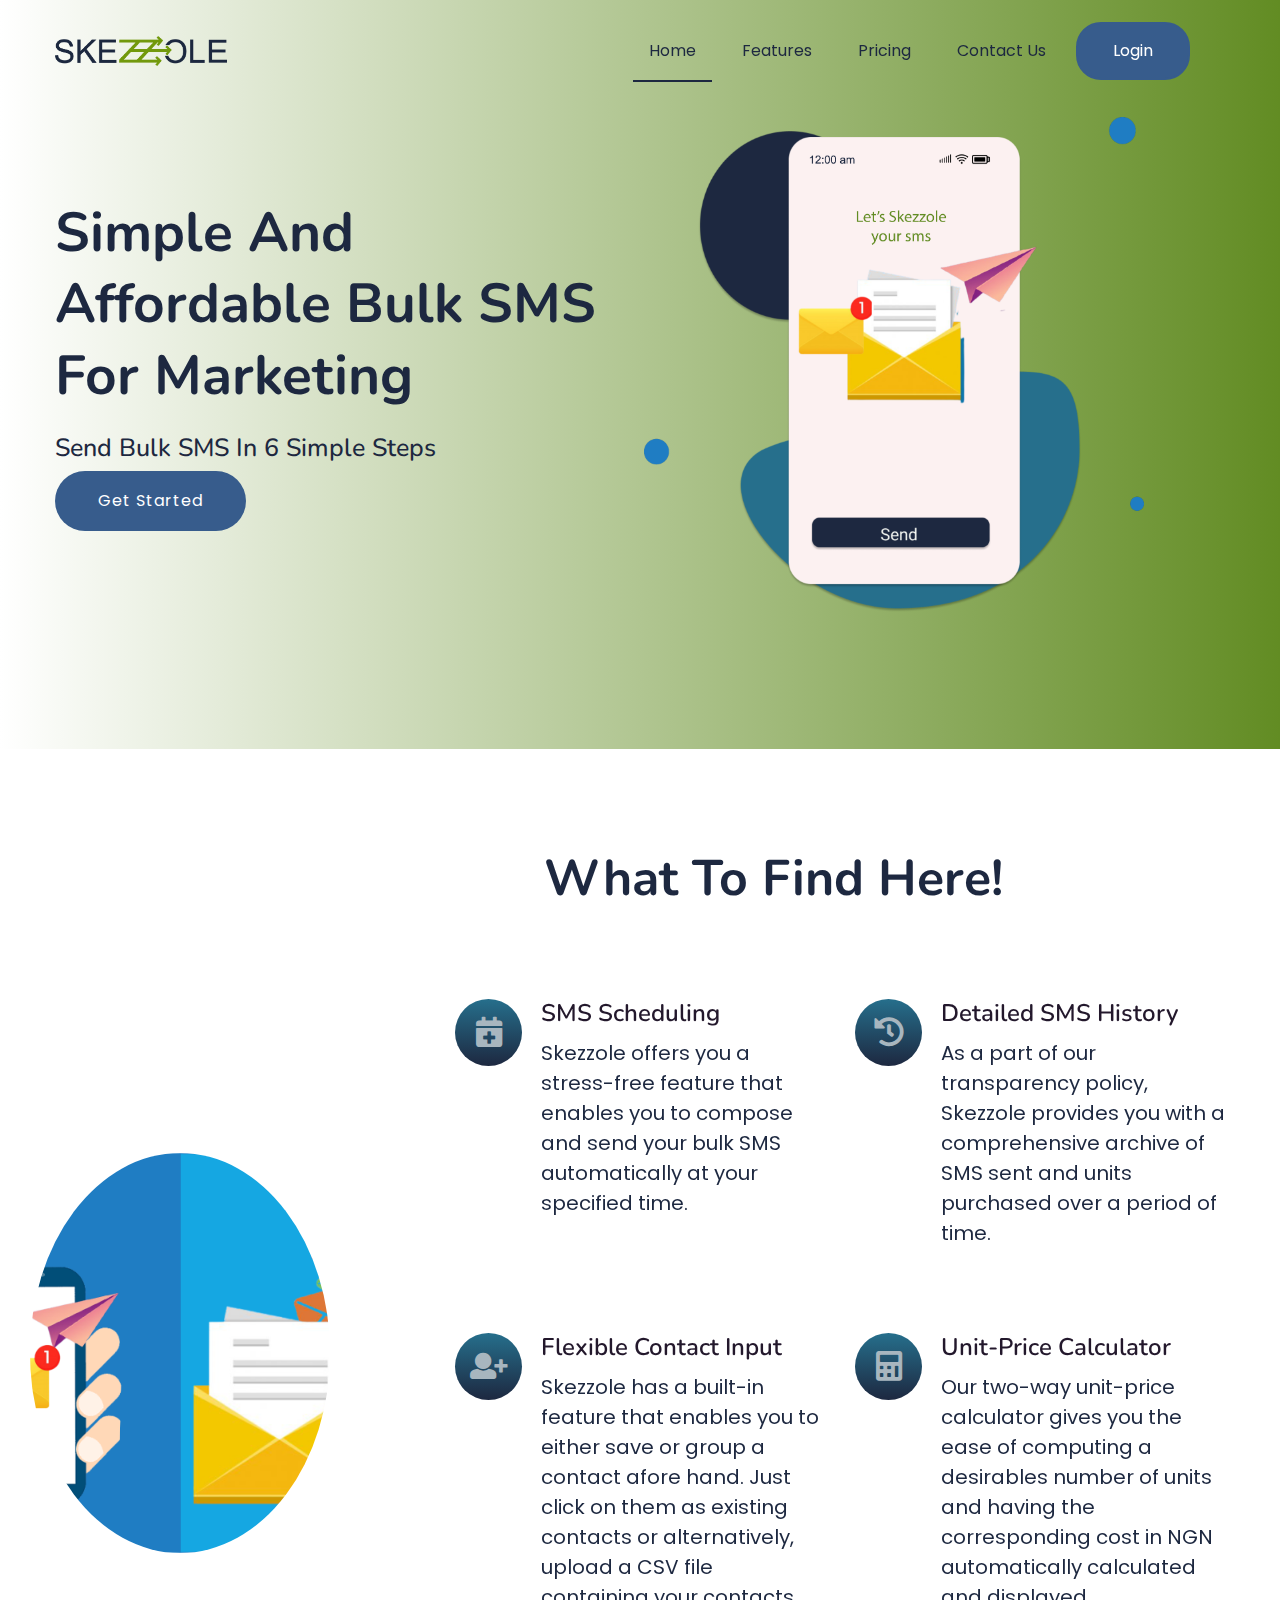
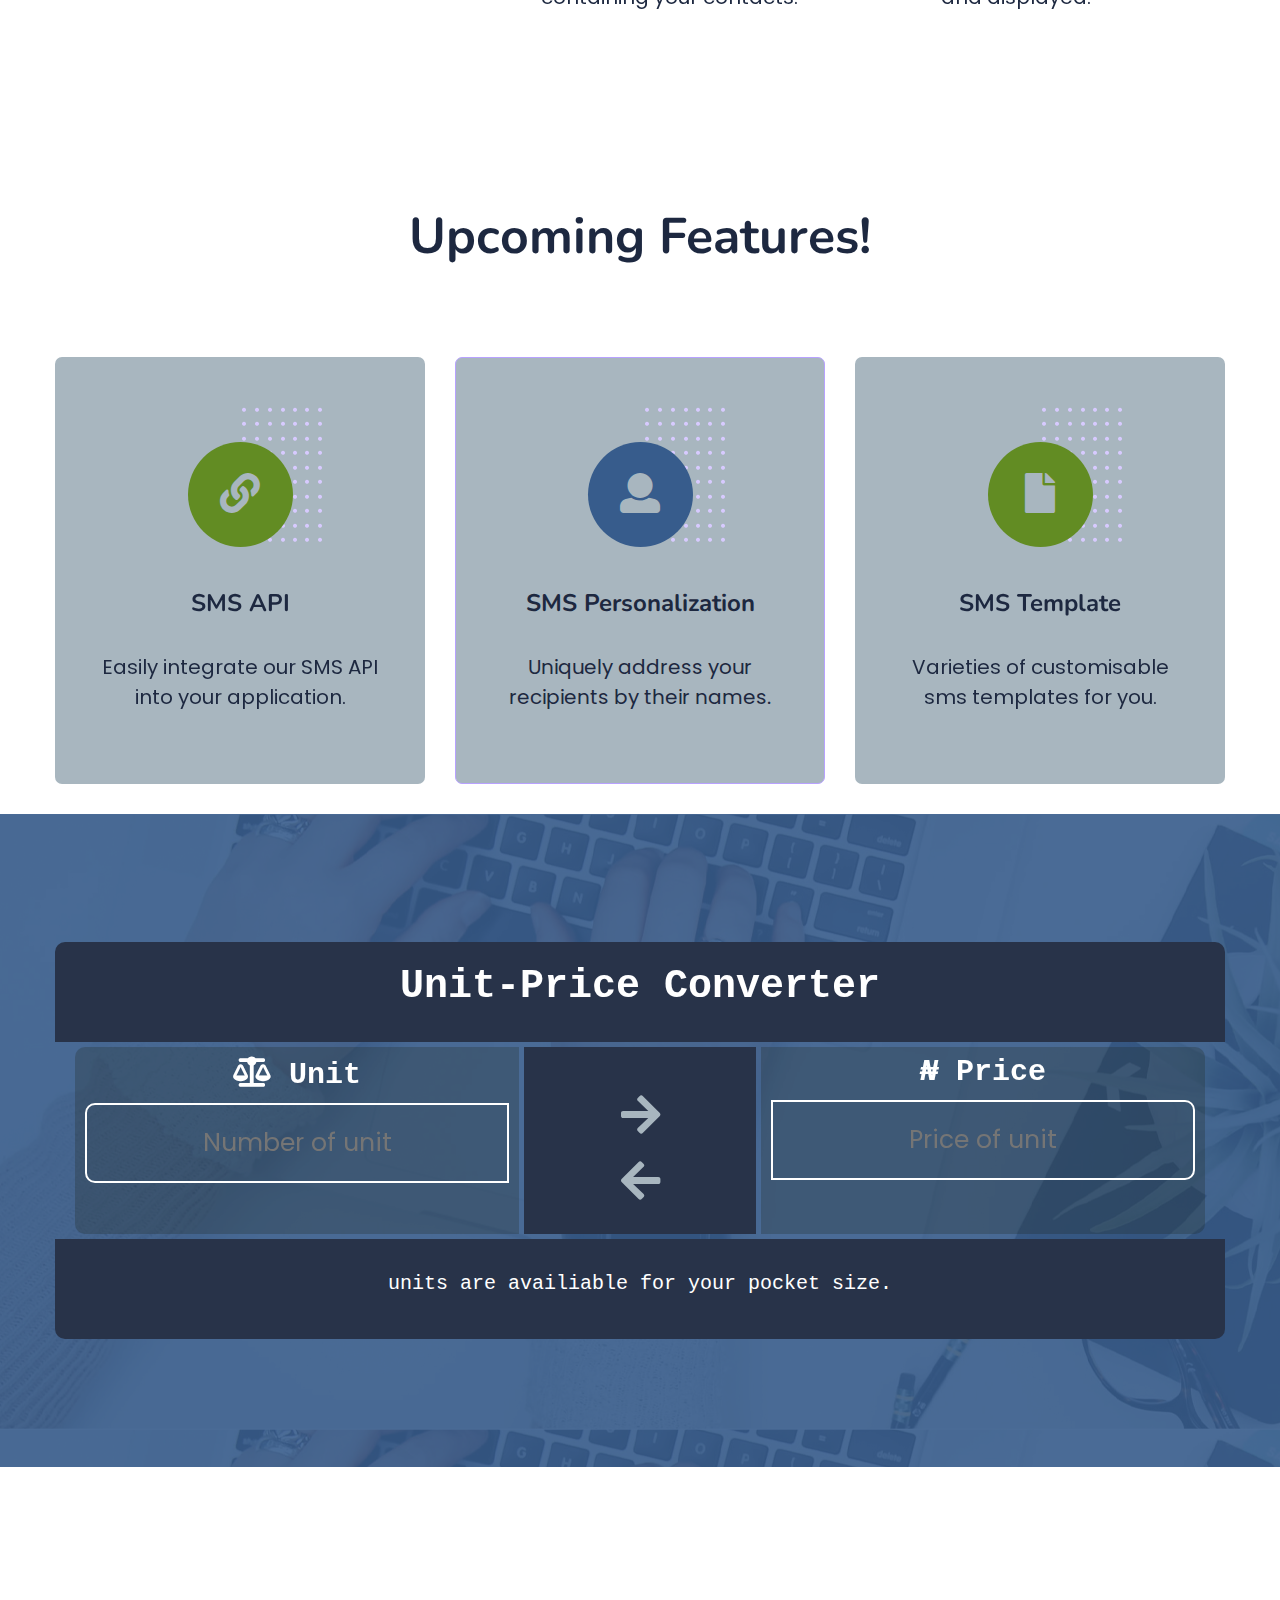
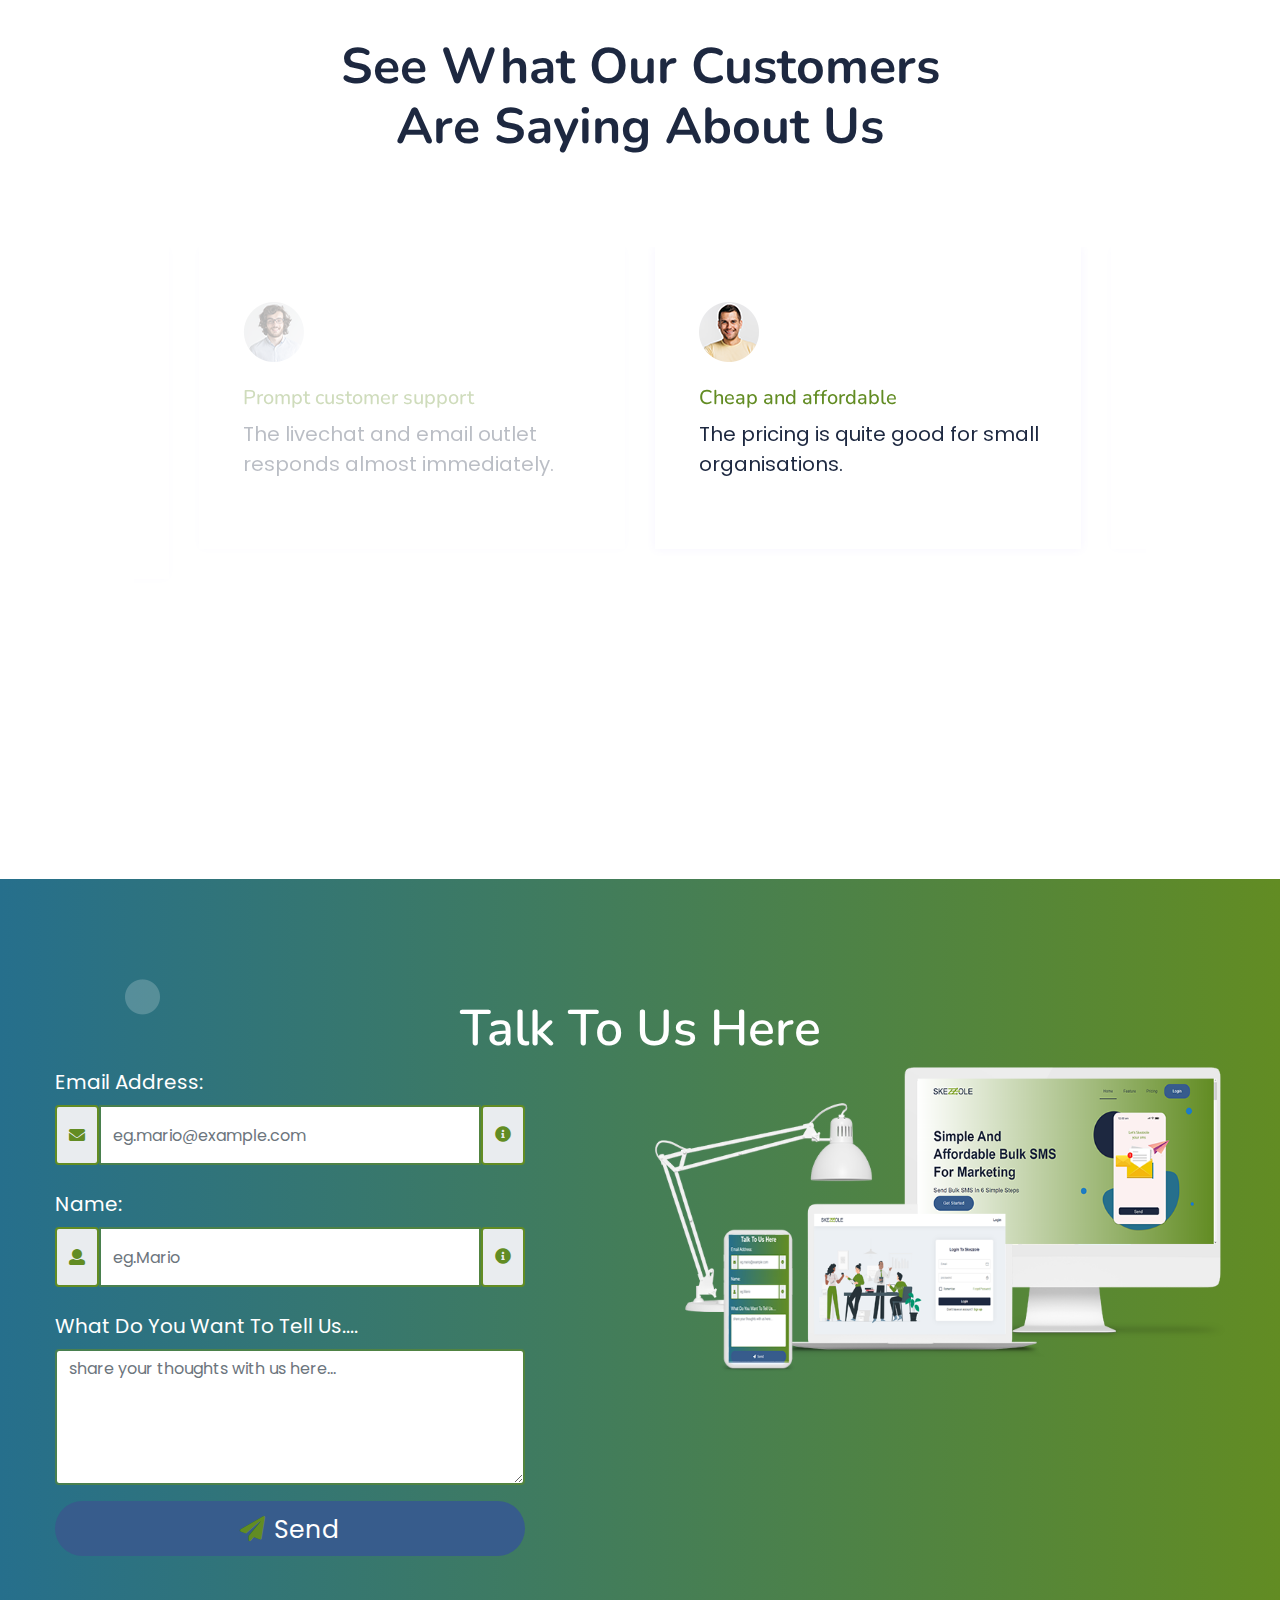
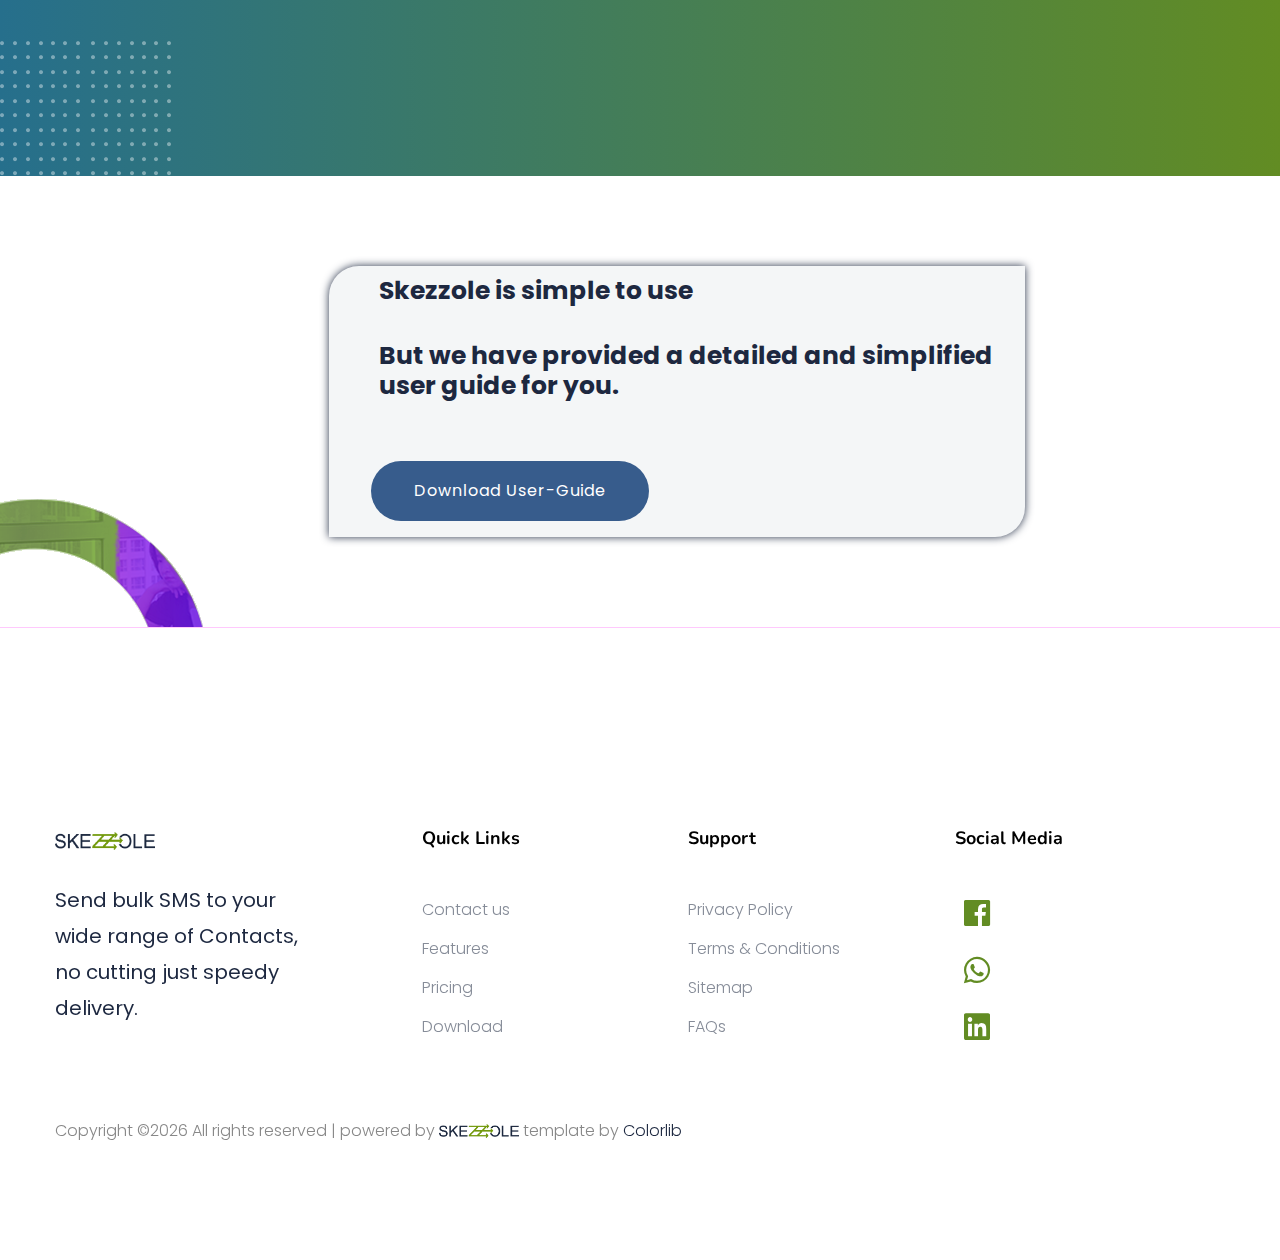
==== index.html @ 3ed1e4ed "the entire UI changes" ====
<!doctype html>
<html class="no-js" lang="zxx" style="scroll-behavior: smooth;">
    
<!-- Mirrored from skezzole.com.ng/ by HTTrack Website Copier/3.x [XR&CO'2014], Thu, 21 Apr 2022 11:31:12 GMT -->
<!-- Added by HTTrack --><meta http-equiv="content-type" content="text/html;charset=UTF-8" /><!-- /Added by HTTrack -->
<head>
        <meta charset="utf-8">
        <meta http-equiv="x-ua-compatible" content="ie=edge">
        <title>Skezzole</title>
        <meta name="description" content="">
        <meta name="viewport" content="width=device-width, initial-scale=1">
        <link rel="manifest" href="site.html">
		<link rel="shortcut icon" type="image/x-icon" href="assets/img/logo/fav-icon.png">

		<!-- CSS here -->
            <link rel="stylesheet" href="assets/css/bootstrap.min.css">
            <link rel="stylesheet" href="assets/css/owl.carousel.min.css">
            <link rel="stylesheet" href="assets/css/flaticon.css">
            <link rel="stylesheet" href="assets/css/slicknav.css">
            <link rel="stylesheet" href="assets/css/animate.min.css">
            <link rel="stylesheet" href="assets/css/magnific-popup.css">
            <link rel="stylesheet" href="assets/css/fontawesome-all.min.css">
            <link rel="stylesheet" href="assets/css/themify-icons.css">
            <link rel="stylesheet" href="assets/css/slick.css">
            <link rel="stylesheet" href="assets/css/nice-select.css">
            <link rel="stylesheet" href="assets/css/style.css">

            <style>
                .logo img{
                    height: 30px;
                }
                #hero-right img{
                    width: 500px;
                    border-radius: 10px;
                }
                .single-slider{
                    margin-top: -150px!important;
                }
                .slider-1{
                    background-image: -moz-linear-gradient(0deg, white 0%, #628C23 100%)!important;
                    background-image: -webkit-linear-gradient(0deg, white 0%, #628C23 100%)!important;
                    background-image: -ms-linear-gradient(0deg, white 0%, #628C23 100%)!important;
                    
                }

                .my-btn{
                    background-color: #375c8c;
                    color: white!important;
                    border-radius: 25px;
                    padding: 15px 35px!important;
                    border: 2px solid #375c8c;
                }

                .my-btn:hover{
                    background-color: white;
                    color: #375c8c!important;
                    /*border-radius: 25px;*/
                    /*padding: 15px 35px!important;*/
                    border: 2px solid #375c8c;
                }

                #unit_price_calc {
                    width: 100%;
                    display: grid;
                    grid-template-columns: 2fr 1fr 2fr;
                    grid-template-rows: repeat(3, minmax(100px,auto));
                    grid-gap:5px;
                    margin:80px auto;
                    text-align: center;
                    
                }

                #unit_price_calc div {
                    background: #283349;
                    padding: 10px;
                    
                    
                }
                #unit_price_calc div:nth-child(even) {
                    background: #1a200b3b;
                   
                    
                    
                }
                .one {
                    grid-column:1/4;
                    border-radius: 10px 10px 0 0;

                }
                .one p{
                    text-transform: capitalize;
                    font-size: 40px;
                    font-family: 'Courier New', Courier, monospace;
                    font-weight: bolder;
                    color: white;
                    margin-top: 20px;
                   
                }
                .two {
                    margin-left: 20px;
                    border-radius: 10px 0 0 10px;
                }
                .two input{
                    font-size: 25px;
                    color: #fff;
                    width: 100%;
                    height: 80px;
                    text-align: center;
                    margin-top: -10px;
                    background-color: transparent;
                    border:2px solid #fff;
                    border-radius: 10px 0 0 10px;
                    
                }
                
                .two label p{
                   font-size: 30px;
                   font-family: 'Courier New', Courier, monospace;
                   font-weight: 600;
                   color: #fff;
                   text-transform: capitalize;
                }

                .three #arrows {
                    margin-top: 15px;
                    width: 100%;
                }

                .three #arrows .arrow-right{
                    background-color: transparent;
                    margin: 0 auto;
                    width: 100%;
                    
                    
                }
                .three #arrows .arrow-right i{
                    font-size: 45px;
                    color: #A8B6BF;
                    
                    
                }
                .three #arrows .arrow-left{
                    background-color: transparent;
                    margin: 0 auto;
                    width: 100%;
                    
                }
                .three #arrows .arrow-left i{
                   font-size: 45px;
                   color: #A8B6BF;
                    
                }

                .four {
                    margin-right: 20px;
                    border-radius: 0 10px 10px 0;
                }
                .four input{
                    font-size: 25px;
                    color: #fff;
                    width: 100%;
                    height: 80px;
                    text-align: center;
                    margin-top: -10px;
                    background-color: transparent;
                    border: 2px solid #fff;
                    border-radius: 0 10px 10px 0;

                }

                .four label p{
                    font-family: 'Courier New', Courier, monospace;
                    font-weight: 600;
                    font-size: 30px;
                    color: #fff;
                    text-transform: capitalize;

                }
                
                .five {
                    grid-column: 1/4;
                    border-radius: 0 0 10px 10px;
                }
                .five p {
                    text-align: center;
                    font-family: 'Courier New', Courier, monospace;
                    font-size: 20px;
                    margin-top: 20px;
                    color: white;
                }

                .available-app-area h1 {
                    margin-top: -100px !important;
                    text-transform: capitalize;
                    font-size: 50px;
                    font-weight: 600;
                    color: #fff;
                }
               .contact-us form .input-group-text {
                    border: 2px solid #628C23;
                }
                .contact-us form input {
                    height: 60px;
                    border: 2px solid #628C238c;
                }
                .contact-us form textarea {
                    border: 2px solid #628C238c;
                }
                .contact-us form input:focus {
                   border-color: #628C23 !important;
                   
                }
                .contact-us form label {
                    color: #fff;
                    font-size: 20px;
                    text-transform: capitalize;
                }
                .contact-us form i {
                    color: #628C23;
                    
                }

                .footer-tittle span i {
                    font-size: 30px;
                    padding-left: 15px;
                    color: #628C23;
                    margin-left: -6px;
                    transition: all 0.7s ease-in-out;
                    -webkit-transition: all 0.7s ease-in-out;
                    -moz-transition: all 0.7s ease-in-out;
                    -o-transition: all 0.7s ease-in-out;


                }
                .footer-tittle span i:hover {
                    font-size: 45px;

                    transform: rotate(45deg);


                }
                .footer-logo a img {

                    transition: all  0.5s ease;
                    -webkit-transition: all  0.5s ease;
                    -moz-transition: all  0.5s ease;
                    -o-transition: all  0.5s ease;

                }
                .footer-logo a img:hover {
                    transform: rotate3d(10, -10, 1, 45deg);
                    width: 50%;
                }

                
              

                @media(max-width: 991px){
                    /*.mobile-auth{
                        margin-left: 30px;
                    }*/
                    .header-area .slicknav_btn {
                        top: -30px;
                    }
                    
                    .header-area{
                        background-color: #fff!important;
                    }

                    .slider-area{
                        margin-top: 50px;
                         
                    }

                    .hero-row{
                        margin-top: 100px!important;
                    }

                    /* .hero__caption h1{
                        font-size: 35px!important;
                    } */

                    .hero__img img{
                        width: 400px!important;
                        margin-right: 20px;
                    }
                    .section-tittle h2{
                        font-size: 45px;
                        margin-bottom: 45px!important;
                    }

                    .mb-70{
                        margin-bottom: 40px!important;
                    }
                }

                 @media(max-width: 768px){
                    .logo img{
                        height: 25px;
                    }
                    .hero__img img{
                        width: 300px!important;
                        margin-right: 20px;
                    }

                    .section-tittle h2{
                        font-size: 30px;
                        margin-bottom: 45px!important;
                    }
                    .available-app-area h1 {
                    margin-top: -80px !important;
                    text-transform: capitalize;
                    font-size: 30px;
                    font-weight: 600;
                    color: #fff;
                }
                .two input{
                    height: 60px;

                }
                .four input{
                    height: 60px;
                }

                .two input::placeholder{
                    font-size: 20px;
                }
                .four input::placeholder{
                    font-size: 20px;
                }
                .one p{
                   font-size: 30px;
                   
                }




                    /* .hero__caption h1{
                        font-size: 25px!important;
                        font-weight: 600!important;
                    } */
                 }

                 @media (min-width: 768px )  and (max-width: 991px) {
                    #contact-us .contact-us form {
                        margin-left: 30% !important;
                        width: 150%;
                    }
                 }

            </style>
   </head>

   <body>
       
    <!-- Preloader Start -->
    <div id="preloader-active">
        <div class="preloader d-flex align-items-center justify-content-center">
            <div class="preloader-inner position-relative">
                <div class="preloader-circle"></div>
                <div class="preloader-img pere-text">
                    <img src="assets/img/logo/logo.png" alt="">
                </div>
            </div>
        </div>
    </div>
    <!-- Preloader Start -->

    <header>
        <!-- Header Start -->
       <div class="header-area header-transparrent">
            <div class="main-header header-sticky">
                <div class="container">
                    <div class="row align-items-center">
                        <!-- Logo -->
                        <div class="col-xl-2 col-lg-2 col-10 form-inline">
                            <div class="logo">
                                <a href="index.html"><img src="assets/img/logo/logo.png" alt=""></a>
                            </div>
                            <div class="d-block d-lg-none mobile-auth ml-auto">
                                
                                <!-- <a href="#" class="mr-2"  >Login</a> -->
                                <a href="#" class="text-dark" style="padding: 8px 13px; background-color: #375c8c; color: white !important; border-radius: 5px; ">Register</a>
                            </div>
                            
                        </div>
                        <div class="col-xl-10 col-lg-10 col-2">

                            <!-- Main-menu -->
                            <div class="main-menu f-right d-none d-lg-block">
                                <nav>
                                    <ul id="navigation">    
                                        <li class="active"><a href="index.html"> Home</a></li>
                                        <li><a href="#features">Features</a></li>
                                        <li><a href="#pricing">Pricing</a></li>
                                        <li><a href="#contact-us" >Contact Us</a></li>
                                        
                                        <li><a href="login.html" class="my-btn" id="nav-btn">Login</a></li>
                                    </ul>
                                </nav>
                            </div>
                        </div>
                        <!-- Mobile Menu -->
                        <div class="col-12">
                            <div class="mobile_menu d-block d-lg-none"></div>
                        </div>
                    </div>
                </div>
            </div>
       </div>
        <!-- Header End -->
    </header>

    <main>

	    <style>
        

        .hero__caption h2{
            font-size: 25px;
            margin-top: -10px;
        }
        @media(max-width: 1000px) {
            .hero__caption h2{
           display: none;
        }

        }

        @media(min-width: 1200px){
            .what-to-find-title{
                margin-top: -100px!important
            }

        
        }

        /* @media(max-width: 768px){
            .hero-title{
                font-size:10px!important;
            }
        } */
    </style>
    <!-- Slider Area Start-->
        <div class="slider-area">
            <div class="slider-active">
                <div class="single-slider slider-height slider-padding sky-blue d-flex align-items-center slider-1">
                    <div class="container">
                        <div class="row d-flex align-items-center">
                            <div class="col-sm-6 hero-row">
                                <div class="hero__caption">
                                   <h1 class="hero-title">Simple And <br> Affordable Bulk SMS  <br> For Marketing</h1>
                                    <h2 data-animation="fadeInUp" data-delay=".6s">Send Bulk SMS In 6 Simple Steps</h2>
                                    
                                    <!-- Slider btn -->
                                   <div class="slider-btns">
                                        <!-- Hero-btn -->
                                        <a data-animation="fadeInLeft" data-delay="1.0s" href="register.html" class="btn radius-btn">Get started</a>
                                        <!-- Video Btn -->
                                        
                                   </div>
                                </div>
                            </div>
                            <div class="col-sm-6 pr-md-5">
                                <div class="hero__img d-none d-sm-block f-right pr-md-5" id="hero-right" data-animation="fadeInRight" data-delay="1s">
                                    <img src="assets/img/hero/hero_right.png" alt="">
                                </div>
                            </div>
                        </div>
                    </div>
                </div> 
                
            </div>
        </div>
        <!-- Slider Area End -->
        <!-- Best Features Start -->
        <section class="best-features-area section-padd4" id="features">
            <div class="container">
                <div class="row justify-content-end" >
                    <div class="col-xl-8 col-lg-10">
                        <!-- Section Tittle -->
                        <div class="row" >
                            <div class="col-lg-10 col-md-10">
                                <div class="section-tittle">
                                    <h2 class="text-center what-to-find-title">What to find here!</h2>
                                </div>
                            </div>
                        </div>
                        <!-- Section caption -->
                        <div class="row">
                            <div class="col-xl-6 col-lg-6 col-md-6">
                                <div class="single-features mb-70">
                                    <div class="features-icon">
                                        <span><i class="fa fa-calendar-plus"></i></span>
                                    </div>
                                    <div class="features-caption">
                                        <h3>SMS scheduling</h3>
                                        <p>Skezzole offers you a stress-free feature that enables you to compose and send your bulk SMS automatically at your specified time. </p>
                                    </div>
                                </div>
                            </div>
                             <div class="col-xl-6 col-lg-6 col-md-6">
                                <div class="single-features mb-70">
                                    <div class="features-icon">
                                        <span><i class="fa fa-history"></i></span>
                                    </div>
                                    <div class="features-caption">
                                        <h3>Detailed SMS History</h3>
                                        <p>As a part of our transparency policy, Skezzole provides you with a comprehensive archive of SMS sent and units purchased over a period of time.</p>
                                    </div>
                                </div>
                            </div> 
                            <div class="col-xl-6 col-lg-6 col-md-6">
                                <div class="single-features mb-70">
                                    <div class="features-icon">
                                        <span><i class="fa fa-user-plus"></i></span>
                                    </div>
                                    <div class="features-caption">
                                        <h3>Flexible Contact Input</h3>
                                        <p>Skezzole has a built-in feature that enables you to either save or group a contact afore hand. Just click on them as existing contacts or alternatively, upload a CSV file containing your contacts.</p>
                                    </div>
                                </div>
                            </div>
                             <div class="col-xl-6 col-lg-6 col-md-6">
                                <div class="single-features mb-70">
                                    <div class="features-icon">
                                        <span><i class="fa fa-calculator"></i></span>
                                    </div>
                                    <div class="features-caption">
                                        <h3>Unit-Price Calculator</h3>
                                        <p>Our two-way unit-price calculator gives you the ease of computing a desirables number of units and having the corresponding cost in NGN automatically calculated and displayed.</p>
                                    </div>
                                </div>
                            </div>
                        </div>
                    </div>
                </div>
            </div>
            <!-- Shpe -->
            <div class="features-shpae d-none d-lg-block" style="padding-top: 150px!important">
                
                <img src="assets/img/hero/slide_1.png" alt="" height="400" class="rounded-circle" style="object-fit: cover;">
            </div>
        </section>
        <!-- Best Features End -->
        <!-- Services Area Start -->
        <section class="service-area sky-blue">
            <div class="container">
                <!-- Section Tittle -->
                <div class="row d-flex justify-content-center">
                    <div class="col-lg-6">
                        <div class="section-tittle text-center">
                            <h2>Upcoming Features!</h2>
                        </div>
                    </div>
                </div>
                <!-- Section caption -->
                <div class="row d-flex justify-content-center">
                    <div class="col-xl-4 col-lg-4 col-md-6">
                        <div class="services-caption text-center mb-30">
                            <div class="service-icon">
                                <span><i class="fa fa-link"></i></span>
                            </div> 
                            <div class="service-cap">
                                <h4><a href="#">SMS API</a></h4>
                                <p>Easily integrate our SMS API into your application.</p>
                            </div>
                        </div>
                    </div>
                    <div class="col-xl-4 col-lg-4 col-md-6">
                        <div class="services-caption active text-center mb-30">
                            <div class="service-icon">
                                <span> <i class="fa fa-user"></i></span>
                            </div> 
                            <div class="service-cap">
                                <h4><a href="#">SMS Personalization</a></h4>
                                <p>Uniquely address your recipients by their names.</p>
                            </div>
                        </div>
                    </div> 
                    <div class="col-xl-4 col-lg-4 col-md-6">
                        <div class="services-caption text-center mb-30">
                            <div class="service-icon">
                                 <span> <i class="fa fa-file"></i></span>
                            </div> 
                            <div class="service-cap">
                                <h4><a href="#">SMS Template</a></h4>
                                <p>Varieties of customisable sms templates for you.</p>
                            </div>
                        </div>
                    </div>
                </div>
            </div>
        </section>
        
        <!-- UNIT PRICE CALCULATOR-->
        <div class="row py-5" style="background-image: url(assets/img/gallery/best_pricingbg.jpg); min-height: 450px; position: relative;">
            <div class="pricing-overlay" style="position:absolute; height: 100%; top: 0; left: 0; right:0; bottom: 0; background-color: #375c8c; z-index: 2; opacity: 0.9;" id="pricing"></div>
            <div class="container" style="height: 100%; z-index:3;">
                <div id="unit_price_calc" class="wrapper">
                   <div class="one"><p>unit-price converter</p></div>
                   <div class="two">
                       <label><p><i class="fa fa-balance-scale"></i> unit</p></label>
                       <input type="text" placeholder="Number of unit">
                   </div>
                   <div class="three">
                       <div id="arrows">
                           <div class="arrow-right"><i class="fa fa-arrow-right" ></i> </div>
                            <div class="arrow-left"><i class="fa fa-arrow-left" ></i></div>
                       </div>
                   </div>
                   <div class="four">
                    <label><p><i>&#8358</i> Price</p></label>
                     <input type="text" placeholder="Price of unit">
                   </div>
                   <div class="five"> 
                       <p>units are availiable for your pocket size.</p>
                    </div>
                </div>
            </div>
        </div>
        <div class="our-customer section-padd-top30">
            <div class="container-fluid">
            <div class="our-customer-wrapper">
                    <!-- Section Tittle -->
                    <div class="row d-flex justify-content-center">
                        <div class="col-xl-8">
                            <div class="section-tittle text-center">
                                <h2>See what our customers <br> are saying about us </h2>
                            </div>
                        </div>
                    </div>
                    <div class="row">
                        <div class="col-12">
                            <div class="customar-active dot-style d-flex dot-style">
                                <div class="single-customer mb-100">
                                    <div class="what-img">
                                        <img src="assets/img/shape/man1.png" alt="">
                                    </div>
                                    <div class="what-cap">
                                        <h4><a href="#">Skezzole has been an awesome</a></h4>
                                        <p>Messaging my team has been so easy and efficient</p>
                                    </div>
                                </div>
                            
                                <div class="single-customer mb-100">
                                    <div class="what-img">
                                        <img src="assets/img/shape/man2.png" alt="">
                                    </div>
                                    <div class="what-cap">
                                        <h4><a href="#">Great user experience</a></h4>
                                        <p>The user experience is quite simple and easy. No complexity; just smooth.</p>
                                    </div>
                                </div>
                            
                                <div class="single-customer mb-100">
                                    <div class="what-img">
                                        <img src="assets/img/shape/man3.png" alt="">
                                    </div>
                                    <div class="what-cap">
                                        <h4><a href="#">Prompt customer support</a></h4>
                                        <p>The livechat and email outlet responds almost immediately.</p>
                                    </div>
                                </div>
                            
                                <div class="single-customer mb-100">
                                    <div class="what-img">
                                        <img src="assets/img/shape/man2.png" alt="">
                                    </div>
                                    <div class="what-cap">
                                        <h4><a href="#">Cheap and affordable</a></h4>
                                        <p>The pricing is quite good for small organisations.</p>
                                    </div>
                                </div>
                            
                            </div>
                        </div>
                    </div>
            </div>
            </div>
        </div>           
        <!-- Our Customer End -->


        <!-- contact us start-->
        <div class="available-app-area" id="contact-us" >
            <div class="container">
                <h1 class="text-center">Talk to us here</h1>
                <div class="row d-flex justify-content-between">
                    <div class="col-xl-5 col-lg-6 col-md-6 col-sm-12 col-xs-12">
                        <!-- <div class="app-caption">
                            <div class="section-tittle section-tittle3">
                                <h2>Skezzole Mobile <br>coming soon</h2>
                                
                                <div class="app-btn">
                                    <a href="#" class="app-btn1"><img src="assets/img/shape/app_btn1.png" alt=""></a>
                                    <a href="#" class="app-btn2"><img src="assets/img/shape/app_btn2.png" alt=""></a>
                                </div>
                            </div>
                        </div> -->

                        <!-- contact us form  -->
                        <div class="contact-us" >
                            <div class="section-title" >
                                
                                <form>
                                    <label for="email" class="form-label">Email address:</label>
                                        <div class="mb-4 input-group">
                                            <span class="input-group-text">
                                                <i class="fa fa-envelope"></i>
                                            </span>
                                            <input type="email" class="form-control " id="email" placeholder="eg.mario@example.com">
                                            <!-- tooltip -->
                                            <span class="input-group-text">
                                                <span class="tt" data-bs-placement="bottom" title="enter an email adress we can reply to.">
                                                    <i class="fa fa-info-circle "></i>
                                                </span>
                                                
                                            </span>
            
                                        </div>
                                    <label for="name" class="form-label">Name:</label>
                                    <div class="input-group mb-4">
                                        <span class="input-group-text">
                                            <i class="fa fa-user"></i>
                                        </span>
                                        <input type="text" class="form-control " id="name" placeholder="eg.Mario"s>
                                        <!-- tooltip -->
                                        <span class="input-group-text">
                                            <span class="tt" data-bs-placement="bottom" title="we prefer you username">
                                                <i class="fa fa-info-circle "></i>
                                            </span>
                                            
                                        </span>
                                    </div>
                                    
            
                                    <label for="query"> what do you want to tell us....</label>
                                    <div class="form-floating mb-3">
                                        <textarea class="form-control" id="query" rows="5" placeholder="share your thoughts with us here..."></textarea>
                                       
                                    </div>
            
                                    <!-- <div class="mb-4 text-center">
                                        <button type="submit" class=" btn btn-secondary">submit</button>
                                    </div> -->
                                    <span class="contact-btn">
                                    <a href="#" class="btn " style="border-radius: 50px; padding: 15px; width: 100%; font-size: 25px"><i class="fa fa-paper-plane pr-2"></i>Send</a>
                                </span>
                                </form>
                                
                            </div>
                        </div>
                    </div>
                    <div class="col-xl-6 col-lg-6 col-md-10 col-sm-12 col-xs-12">
                        <div class="app-img">
                            <img src="assets/img/shape/available-app.png" alt="">
                        </div>
                    </div>
                </div>
            </div>

            <!-- Slets ta -->
            <div class="app-shape">
                <img src="assets/img/shape/app-shape-top.png" alt="" class="app-shape-top heartbeat d-none d-lg-block">
                <img src="assets/img/shape/app-shape-left.png" alt="" class="app-shape-left d-none d-xl-block">
                <!-- <img src="assets/img/shape/app-shape-right.png" alt="" class="app-shape-right bounce-animate "> -->
            </div>
        </div>



        <!-- Available App End-->
        <!-- Say Something Start -->
        <div class="say-something-aera pt-90 pb-90 fix">
            <div class="container">
                <div class="row justify-content-between align-items-center">
                    <div class="offset-xl-1 offset-lg-1 col-xl-9 col-lg-9 col-md-12 col-sm-12">
                        <div class="say-something-cap text-left ml-100">
                            <p spellcheck="true">Skezzole is simple to use</p>
                             <p>But we have provided a detailed and simplified user guide for you.</p>
                             <p></p>

                              <div class="say-btn">
                                <a href="#download" class="btn radius-btn mb-3">Download User-guide</a>
                            
                        </div>
                        </div>
                    </div>
                    
                </div>
            </div>
            <!-- shape -->
            <div class="say-shape">
                <img src="assets/img/shape/say-shape-left.png" alt="" class="say-shape1 rotateme d-none d-xl-block">
                
            </div>
        </div>
        <!-- Say Something End -->




	</main>
   <footer>

       <!-- Footer Start-->
      <div class="footer-main">
        <div class="footer-area footer-padding">
            <div class="container">
                <div class="row  justify-content-between">
                    <div class="col-lg-3 col-md-4 col-sm-8">
                         <div class="single-footer-caption mb-30">
                              <!-- logo -->
                             <div class="footer-logo">
                                 <a href="index.html"><img src="assets/img/logo/logo.png" alt="" width="100"></a>
                             </div>
                             <div class="footer-tittle">
                                 <div class="footer-pera">
                                     <p class="info1">Send bulk SMS to your wide range of Contacts, no cutting just speedy delivery. </p>
                                </div>
                             </div>
                         </div>
                    </div>
                    <div class="col-lg-2 col-md-4 col-6">
                        <div class="single-footer-caption mb-50">
                            <div class="footer-tittle">
                                <h4>Quick Links</h4>
                                <ul>
                                    <li><a href="#contact-us">Contact us</a></li>
                                    <li><a href="#features">Features</a></li>
                                    <li><a href="#pricing">Pricing</a></li>
                                    <li><a href="#">Download</a></li>
                                    
                                </ul>
                            </div>
                        </div>
                    </div>
                    <div class="col-lg-2 col-md-4 col-6">
                        <div class="single-footer-caption mb-50">
                            <div class="footer-tittle">
                                <h4>Support</h4>
                                <ul>
                                    <!-- <li><a href="#">Report a bug</a></li> -->
                                    <li><a href="#">Privacy Policy</a></li>
                                    <li><a href="#">Terms & Conditions</a></li>
                                    <li><a href="#">Sitemap</a></li>
                                    <li><a href="#">FAQs</a></li>
                                </ul>
                            </div>
                        </div>
                    </div>
                    <div class="col-lg-3 col-md-6 col-sm-8">
                        <div class="single-footer-caption mb-50">
                            <div class="footer-tittle">
                                <h4>Social Media</h4>
                                <div class="footer-pera footer-pera2">
                                     <span><a href="#"><i class="fab fa-facebook "></i></a><span><br><br>
                                     <span><a href="#"><i class="fab fa-whatsapp"></i></a><span><br><br>
                                     <span><a href="#"><i class="fab fa-linkedin"></i></a><span>
                                </div>
                             <!-- Form -->
                             <!-- <div class="footer-form">
                                 <div id="mc_embed_signup">
                                     <form target="_blank" action="https://spondonit.us12.list-manage.com/subscribe/post?u=1462626880ade1ac87bd9c93a&amp;id=92a4423d01" method="get" class="subscribe_form relative mail_part" novalidate="true">
                                         <input type="email" name="EMAIL" id="newsletter-form-email" placeholder=" Email Address " class="placeholder hide-on-focus" onfocus="this.placeholder = ''" onblur="this.placeholder = ' Email Address '">
                                         <div class="form-icon">
                                             <button type="submit" name="submit" id="newsletter-submit" class="email_icon newsletter-submit button-contactForm"><img src="assets/img/shape/form_icon.png" alt=""></button>
                                         </div>
                                         <div class="mt-10 info"></div>
                                     </form>
                                 </div>
                             </div> -->
                            </div>
                        </div>
                    </div>
                </div>
                <!-- Copy-Right -->
                <div class="row align-items-center">
                    <div class="col-xl-12 ">
                        <div class="footer-copy-right">
                           <p>
                               <!-- Link back to Colorlib can't be removed. Template is licensed under CC BY 3.0. -->
                                Copyright &copy;<script>document.write(new Date().getFullYear());</script> All rights reserved | powered by <a href="#" target="_blank"><img src="assets/img/logo/logo.png" alt="" width="80"></a>  template by <a href="https://colorlib.com/" target="_blank">Colorlib</a>
                                <!-- Link back to Colorlib can't be removed. Template is licensed under CC BY 3.0. -->
                            </p>
                        </div>
                    </div>
                </div>
            </div>
        </div>
      </div>
       <!-- Footer End-->

   </footer>
   
	<!-- JS here -->
	
		<!-- All JS Custom Plugins Link Here here -->
        <script src="assets/js/vendor/modernizr-3.5.0.min.js"></script>
		
		<!-- Jquery, Popper, Bootstrap -->
		<script src="assets/js/vendor/jquery-1.12.4.min.js"></script>
        <script src="assets/js/popper.min.js"></script>
        <script src="assets/js/bootstrap.min.js"></script>
	    <!-- Jquery Mobile Menu -->
        <script src="assets/js/jquery.slicknav.min.js"></script>

		<!-- Jquery Slick , Owl-Carousel Plugins -->
        <script src="assets/js/owl.carousel.min.js"></script>
        <script src="assets/js/slick.min.js"></script>
        <!-- Date Picker -->
        <script src="assets/js/gijgo.min.js"></script>
		<!-- One Page, Animated-HeadLin -->
        <script src="assets/js/wow.min.js"></script>
		<script src="assets/js/animated.headline.js"></script>
        <script src="assets/js/jquery.magnific-popup.js"></script>

		<!-- Scrollup, nice-select, sticky -->
        <script src="assets/js/jquery.scrollUp.min.js"></script>
        <script src="assets/js/jquery.nice-select.min.js"></script>
		<script src="assets/js/jquery.sticky.js"></script>
        
        <!-- contact js -->
        <script src="assets/js/contact.js"></script>
        <script src="assets/js/jquery.form.js"></script>
        <script src="assets/js/jquery.validate.min.js"></script>
        <script src="assets/js/mail-script.js"></script>
        <script src="assets/js/jquery.ajaxchimp.min.js"></script>
        
		<!-- Jquery Plugins, main Jquery -->	
        <script src="assets/js/plugins.js"></script>
        <script src="assets/js/main.js"></script>
        
    </body>

<!-- Mirrored from skezzole.com.ng/ by HTTrack Website Copier/3.x [XR&CO'2014], Thu, 21 Apr 2022 11:32:31 GMT -->
</html>
---- assets/css/flaticon.css ----
/*
  	Flaticon icon font: Flaticon
  	Creation date: 20/02/2020 09:43
  	*/

@font-face {
  font-family: "Flaticon";
  src: url("../fonts/Flaticon.eot");
  src: url("../fonts/Flaticond41d.eot?#iefix") format("embedded-opentype"),
       url("../fonts/Flaticon.woff2") format("woff2"),
       url("../fonts/Flaticon.woff") format("woff"),
       url("../fonts/Flaticon.ttf") format("truetype"),
       url("../fonts/Flaticon.svg#Flaticon") format("svg");
  font-weight: normal;
  font-style: normal;
}

@media screen and (-webkit-min-device-pixel-ratio:0) {
  @font-face {
    font-family: "Flaticon";
    src: url("../fonts/Flaticon.svg#Flaticon") format("svg");
  }
}

[class^="flaticon-"]:before, [class*=" flaticon-"]:before,
[class^="flaticon-"]:after, [class*=" flaticon-"]:after {   
  font-family: Flaticon;

}

.flaticon-businessman:before { content: "\f100"; }
.flaticon-pay:before { content: "\f101"; }
.flaticon-plane:before { content: "\f102"; }
.flaticon-support:before { content: "\f103"; }
---- assets/css/themify-icons.css ----
@font-face {
	font-family: 'themify';
	src:url('../fonts/themify9f24.eot?-fvbane');


	src:url('../fonts/themifyd41d.eot?#iefix-fvbane') format('embedded-opentype'),
		url('../fonts/themify9f24.woff?-fvbane') format('woff'),
		url('../fonts/themify9f24.ttf?-fvbane') format('truetype'),
		url('../fonts/themify9f24.svg?-fvbane#themify') format('svg');
	font-weight: normal;
	font-style: normal;
}

[class^="ti-"], [class*=" ti-"] {
	font-family: 'themify';
	speak: none;
	font-style: normal;
	font-weight: normal;
	font-variant: normal;
	text-transform: none;
	line-height: 1;

	/* Better Font Rendering =========== */
	-webkit-font-smoothing: antialiased;
	-moz-osx-font-smoothing: grayscale;
}

.ti-wand:before {
	content: "\e600";
}
.ti-volume:before {
	content: "\e601";
}
.ti-user:before {
	content: "\e602";
}
.ti-unlock:before {
	content: "\e603";
}
.ti-unlink:before {
	content: "\e604";
}
.ti-trash:before {
	content: "\e605";
}
.ti-thought:before {
	content: "\e606";
}
.ti-target:before {
	content: "\e607";
}
.ti-tag:before {
	content: "\e608";
}
.ti-tablet:before {
	content: "\e609";
}
.ti-star:before {
	content: "\e60a";
}
.ti-spray:before {
	content: "\e60b";
}
.ti-signal:before {
	content: "\e60c";
}
.ti-shopping-cart:before {
	content: "\e60d";
}
.ti-shopping-cart-full:before {
	content: "\e60e";
}
.ti-settings:before {
	content: "\e60f";
}
.ti-search:before {
	content: "\e610";
}
.ti-zoom-in:before {
	content: "\e611";
}
.ti-zoom-out:before {
	content: "\e612";
}
.ti-cut:before {
	content: "\e613";
}
.ti-ruler:before {
	content: "\e614";
}
.ti-ruler-pencil:before {
	content: "\e615";
}
.ti-ruler-alt:before {
	content: "\e616";
}
.ti-bookmark:before {
	content: "\e617";
}
.ti-bookmark-alt:before {
	content: "\e618";
}
.ti-reload:before {
	content: "\e619";
}
.ti-plus:before {
	content: "\e61a";
}
.ti-pin:before {
	content: "\e61b";
}
.ti-pencil:before {
	content: "\e61c";
}
.ti-pencil-alt:before {
	content: "\e61d";
}
.ti-paint-roller:before {
	content: "\e61e";
}
.ti-paint-bucket:before {
	content: "\e61f";
}
.ti-na:before {
	content: "\e620";
}
.ti-mobile:before {
	content: "\e621";
}
.ti-minus:before {
	content: "\e622";
}
.ti-medall:before {
	content: "\e623";
}
.ti-medall-alt:before {
	content: "\e624";
}
.ti-marker:before {
	content: "\e625";
}
.ti-marker-alt:before {
	content: "\e626";
}
.ti-arrow-up:before {
	content: "\e627";
}
.ti-arrow-right:before {
	content: "\e628";
}
.ti-arrow-left:before {
	content: "\e629";
}
.ti-arrow-down:before {
	content: "\e62a";
}
.ti-lock:before {
	content: "\e62b";
}
.ti-location-arrow:before {
	content: "\e62c";
}
.ti-link:before {
	content: "\e62d";
}
.ti-layout:before {
	content: "\e62e";
}
.ti-layers:before {
	content: "\e62f";
}
.ti-layers-alt:before {
	content: "\e630";
}
.ti-key:before {
	content: "\e631";
}
.ti-import:before {
	content: "\e632";
}
.ti-image:before {
	content: "\e633";
}
.ti-heart:before {
	content: "\e634";
}
.ti-heart-broken:before {
	content: "\e635";
}
.ti-hand-stop:before {
	content: "\e636";
}
.ti-hand-open:before {
	content: "\e637";
}
.ti-hand-drag:before {
	content: "\e638";
}
.ti-folder:before {
	content: "\e639";
}
.ti-flag:before {
	content: "\e63a";
}
.ti-flag-alt:before {
	content: "\e63b";
}
.ti-flag-alt-2:before {
	content: "\e63c";
}
.ti-eye:before {
	content: "\e63d";
}
.ti-export:before {
	content: "\e63e";
}
.ti-exchange-vertical:before {
	content: "\e63f";
}
.ti-desktop:before {
	content: "\e640";
}
.ti-cup:before {
	content: "\e641";
}
.ti-crown:before {
	content: "\e642";
}
.ti-comments:before {
	content: "\e643";
}
.ti-comment:before {
	content: "\e644";
}
.ti-comment-alt:before {
	content: "\e645";
}
.ti-close:before {
	content: "\e646";
}
.ti-clip:before {
	content: "\e647";
}
.ti-angle-up:before {
	content: "\e648";
}
.ti-angle-right:before {
	content: "\e649";
}
.ti-angle-left:before {
	content: "\e64a";
}
.ti-angle-down:before {
	content: "\e64b";
}
.ti-check:before {
	content: "\e64c";
}
.ti-check-box:before {
	content: "\e64d";
}
.ti-camera:before {
	content: "\e64e";
}
.ti-announcement:before {
	content: "\e64f";
}
.ti-brush:before {
	content: "\e650";
}
.ti-briefcase:before {
	content: "\e651";
}
.ti-bolt:before {
	content: "\e652";
}
.ti-bolt-alt:before {
	content: "\e653";
}
.ti-blackboard:before {
	content: "\e654";
}
.ti-bag:before {
	content: "\e655";
}
.ti-move:before {
	content: "\e656";
}
.ti-arrows-vertical:before {
	content: "\e657";
}
.ti-arrows-horizontal:before {
	content: "\e658";
}
.ti-fullscreen:before {
	content: "\e659";
}
.ti-arrow-top-right:before {
	content: "\e65a";
}
.ti-arrow-top-left:before {
	content: "\e65b";
}
.ti-arrow-circle-up:before {
	content: "\e65c";
}
.ti-arrow-circle-right:before {
	content: "\e65d";
}
.ti-arrow-circle-left:before {
	content: "\e65e";
}
.ti-arrow-circle-down:before {
	content: "\e65f";
}
.ti-angle-double-up:before {
	content: "\e660";
}
.ti-angle-double-right:before {
	content: "\e661";
}
.ti-angle-double-left:before {
	content: "\e662";
}
.ti-angle-double-down:before {
	content: "\e663";
}
.ti-zip:before {
	content: "\e664";
}
.ti-world:before {
	content: "\e665";
}
.ti-wheelchair:before {
	content: "\e666";
}
.ti-view-list:before {
	content: "\e667";
}
.ti-view-list-alt:before {
	content: "\e668";
}
.ti-view-grid:before {
	content: "\e669";
}
.ti-uppercase:before {
	content: "\e66a";
}
.ti-upload:before {
	content: "\e66b";
}
.ti-underline:before {
	content: "\e66c";
}
.ti-truck:before {
	content: "\e66d";
}
.ti-timer:before {
	content: "\e66e";
}
.ti-ticket:before {
	content: "\e66f";
}
.ti-thumb-up:before {
	content: "\e670";
}
.ti-thumb-down:before {
	content: "\e671";
}
.ti-text:before {
	content: "\e672";
}
.ti-stats-up:before {
	content: "\e673";
}
.ti-stats-down:before {
	content: "\e674";
}
.ti-split-v:before {
	content: "\e675";
}
.ti-split-h:before {
	content: "\e676";
}
.ti-smallcap:before {
	content: "\e677";
}
.ti-shine:before {
	content: "\e678";
}
.ti-shift-right:before {
	content: "\e679";
}
.ti-shift-left:before {
	content: "\e67a";
}
.ti-shield:before {
	content: "\e67b";
}
.ti-notepad:before {
	content: "\e67c";
}
.ti-server:before {
	content: "\e67d";
}
.ti-quote-right:before {
	content: "\e67e";
}
.ti-quote-left:before {
	content: "\e67f";
}
.ti-pulse:before {
	content: "\e680";
}
.ti-printer:before {
	content: "\e681";
}
.ti-power-off:before {
	content: "\e682";
}
.ti-plug:before {
	content: "\e683";
}
.ti-pie-chart:before {
	content: "\e684";
}
.ti-paragraph:before {
	content: "\e685";
}
.ti-panel:before {
	content: "\e686";
}
.ti-package:before {
	content: "\e687";
}
.ti-music:before {
	content: "\e688";
}
.ti-music-alt:before {
	content: "\e689";
}
.ti-mouse:before {
	content: "\e68a";
}
.ti-mouse-alt:before {
	content: "\e68b";
}
.ti-money:before {
	content: "\e68c";
}
.ti-microphone:before {
	content: "\e68d";
}
.ti-menu:before {
	content: "\e68e";
}
.ti-menu-alt:before {
	content: "\e68f";
}
.ti-map:before {
	content: "\e690";
}
.ti-map-alt:before {
	content: "\e691";
}
.ti-loop:before {
	content: "\e692";
}
.ti-location-pin:before {
	content: "\e693";
}
.ti-list:before {
	content: "\e694";
}
.ti-light-bulb:before {
	content: "\e695";
}
.ti-Italic:before {
	content: "\e696";
}
.ti-info:before {
	content: "\e697";
}
.ti-infinite:before {
	content: "\e698";
}
.ti-id-badge:before {
	content: "\e699";
}
.ti-hummer:before {
	content: "\e69a";
}
.ti-home:before {
	content: "\e69b";
}
.ti-help:before {
	content: "\e69c";
}
.ti-headphone:before {
	content: "\e69d";
}
.ti-harddrives:before {
	content: "\e69e";
}
.ti-harddrive:before {
	content: "\e69f";
}
.ti-gift:before {
	content: "\e6a0";
}
.ti-game:before {
	content: "\e6a1";
}
.ti-filter:before {
	content: "\e6a2";
}
.ti-files:before {
	content: "\e6a3";
}
.ti-file:before {
	content: "\e6a4";
}
.ti-eraser:before {
	content: "\e6a5";
}
.ti-envelope:before {
	content: "\e6a6";
}
.ti-download:before {
	content: "\e6a7";
}
.ti-direction:before {
	content: "\e6a8";
}
.ti-direction-alt:before {
	content: "\e6a9";
}
.ti-dashboard:before {
	content: "\e6aa";
}
.ti-control-stop:before {
	content: "\e6ab";
}
.ti-control-shuffle:before {
	content: "\e6ac";
}
.ti-control-play:before {
	content: "\e6ad";
}
.ti-control-pause:before {
	content: "\e6ae";
}
.ti-control-forward:before {
	content: "\e6af";
}
.ti-control-backward:before {
	content: "\e6b0";
}
.ti-cloud:before {
	content: "\e6b1";
}
.ti-cloud-up:before {
	content: "\e6b2";
}
.ti-cloud-down:before {
	content: "\e6b3";
}
.ti-clipboard:before {
	content: "\e6b4";
}
.ti-car:before {
	content: "\e6b5";
}
.ti-calendar:before {
	content: "\e6b6";
}
.ti-book:before {
	content: "\e6b7";
}
.ti-bell:before {
	content: "\e6b8";
}
.ti-basketball:before {
	content: "\e6b9";
}
.ti-bar-chart:before {
	content: "\e6ba";
}
.ti-bar-chart-alt:before {
	content: "\e6bb";
}
.ti-back-right:before {
	content: "\e6bc";
}
.ti-back-left:before {
	content: "\e6bd";
}
.ti-arrows-corner:before {
	content: "\e6be";
}
.ti-archive:before {
	content: "\e6bf";
}
.ti-anchor:before {
	content: "\e6c0";
}
.ti-align-right:before {
	content: "\e6c1";
}
.ti-align-left:before {
	content: "\e6c2";
}
.ti-align-justify:before {
	content: "\e6c3";
}
.ti-align-center:before {
	content: "\e6c4";
}
.ti-alert:before {
	content: "\e6c5";
}
.ti-alarm-clock:before {
	content: "\e6c6";
}
.ti-agenda:before {
	content: "\e6c7";
}
.ti-write:before {
	content: "\e6c8";
}
.ti-window:before {
	content: "\e6c9";
}
.ti-widgetized:before {
	content: "\e6ca";
}
.ti-widget:before {
	content: "\e6cb";
}
.ti-widget-alt:before {
	content: "\e6cc";
}
.ti-wallet:before {
	content: "\e6cd";
}
.ti-video-clapper:before {
	content: "\e6ce";
}
.ti-video-camera:before {
	content: "\e6cf";
}
.ti-vector:before {
	content: "\e6d0";
}
.ti-themify-logo:before {
	content: "\e6d1";
}
.ti-themify-favicon:before {
	content: "\e6d2";
}
.ti-themify-favicon-alt:before {
	content: "\e6d3";
}
.ti-support:before {
	content: "\e6d4";
}
.ti-stamp:before {
	content: "\e6d5";
}
.ti-split-v-alt:before {
	content: "\e6d6";
}
.ti-slice:before {
	content: "\e6d7";
}
.ti-shortcode:before {
	content: "\e6d8";
}
.ti-shift-right-alt:before {
	content: "\e6d9";
}
.ti-shift-left-alt:before {
	content: "\e6da";
}
.ti-ruler-alt-2:before {
	content: "\e6db";
}
.ti-receipt:before {
	content: "\e6dc";
}
.ti-pin2:before {
	content: "\e6dd";
}
.ti-pin-alt:before {
	content: "\e6de";
}
.ti-pencil-alt2:before {
	content: "\e6df";
}
.ti-palette:before {
	content: "\e6e0";
}
.ti-more:before {
	content: "\e6e1";
}
.ti-more-alt:before {
	content: "\e6e2";
}
.ti-microphone-alt:before {
	content: "\e6e3";
}
.ti-magnet:before {
	content: "\e6e4";
}
.ti-line-double:before {
	content: "\e6e5";
}
.ti-line-dotted:before {
	content: "\e6e6";
}
.ti-line-dashed:before {
	content: "\e6e7";
}
.ti-layout-width-full:before {
	content: "\e6e8";
}
.ti-layout-width-default:before {
	content: "\e6e9";
}
.ti-layout-width-default-alt:before {
	content: "\e6ea";
}
.ti-layout-tab:before {
	content: "\e6eb";
}
.ti-layout-tab-window:before {
	content: "\e6ec";
}
.ti-layout-tab-v:before {
	content: "\e6ed";
}
.ti-layout-tab-min:before {
	content: "\e6ee";
}
.ti-layout-slider:before {
	content: "\e6ef";
}
.ti-layout-slider-alt:before {
	content: "\e6f0";
}
.ti-layout-sidebar-right:before {
	content: "\e6f1";
}
.ti-layout-sidebar-none:before {
	content: "\e6f2";
}
.ti-layout-sidebar-left:before {
	content: "\e6f3";
}
.ti-layout-placeholder:before {
	content: "\e6f4";
}
.ti-layout-menu:before {
	content: "\e6f5";
}
.ti-layout-menu-v:before {
	content: "\e6f6";
}
.ti-layout-menu-separated:before {
	content: "\e6f7";
}
.ti-layout-menu-full:before {
	content: "\e6f8";
}
.ti-layout-media-right-alt:before {
	content: "\e6f9";
}
.ti-layout-media-right:before {
	content: "\e6fa";
}
.ti-layout-media-overlay:before {
	content: "\e6fb";
}
.ti-layout-media-overlay-alt:before {
	content: "\e6fc";
}
.ti-layout-media-overlay-alt-2:before {
	content: "\e6fd";
}
.ti-layout-media-left-alt:before {
	content: "\e6fe";
}
.ti-layout-media-left:before {
	content: "\e6ff";
}
.ti-layout-media-center-alt:before {
	content: "\e700";
}
.ti-layout-media-center:before {
	content: "\e701";
}
.ti-layout-list-thumb:before {
	content: "\e702";
}
.ti-layout-list-thumb-alt:before {
	content: "\e703";
}
.ti-layout-list-post:before {
	content: "\e704";
}
.ti-layout-list-large-image:before {
	content: "\e705";
}
.ti-layout-line-solid:before {
	content: "\e706";
}
.ti-layout-grid4:before {
	content: "\e707";
}
.ti-layout-grid3:before {
	content: "\e708";
}
.ti-layout-grid2:before {
	content: "\e709";
}
.ti-layout-grid2-thumb:before {
	content: "\e70a";
}
.ti-layout-cta-right:before {
	content: "\e70b";
}
.ti-layout-cta-left:before {
	content: "\e70c";
}
.ti-layout-cta-center:before {
	content: "\e70d";
}
.ti-layout-cta-btn-right:before {
	content: "\e70e";
}
.ti-layout-cta-btn-left:before {
	content: "\e70f";
}
.ti-layout-column4:before {
	content: "\e710";
}
.ti-layout-column3:before {
	content: "\e711";
}
.ti-layout-column2:before {
	content: "\e712";
}
.ti-layout-accordion-separated:before {
	content: "\e713";
}
.ti-layout-accordion-merged:before {
	content: "\e714";
}
.ti-layout-accordion-list:before {
	content: "\e715";
}
.ti-ink-pen:before {
	content: "\e716";
}
.ti-info-alt:before {
	content: "\e717";
}
.ti-help-alt:before {
	content: "\e718";
}
.ti-headphone-alt:before {
	content: "\e719";
}
.ti-hand-point-up:before {
	content: "\e71a";
}
.ti-hand-point-right:before {
	content: "\e71b";
}
.ti-hand-point-left:before {
	content: "\e71c";
}
.ti-hand-point-down:before {
	content: "\e71d";
}
.ti-gallery:before {
	content: "\e71e";
}
.ti-face-smile:before {
	content: "\e71f";
}
.ti-face-sad:before {
	content: "\e720";
}
.ti-credit-card:before {
	content: "\e721";
}
.ti-control-skip-forward:before {
	content: "\e722";
}
.ti-control-skip-backward:before {
	content: "\e723";
}
.ti-control-record:before {
	content: "\e724";
}
.ti-control-eject:before {
	content: "\e725";
}
.ti-comments-smiley:before {
	content: "\e726";
}
.ti-brush-alt:before {
	content: "\e727";
}
.ti-youtube:before {
	content: "\e728";
}
.ti-vimeo:before {
	content: "\e729";
}
.ti-twitter:before {
	content: "\e72a";
}
.ti-time:before {
	content: "\e72b";
}
.ti-tumblr:before {
	content: "\e72c";
}
.ti-skype:before {
	content: "\e72d";
}
.ti-share:before {
	content: "\e72e";
}
.ti-share-alt:before {
	content: "\e72f";
}
.ti-rocket:before {
	content: "\e730";
}
.ti-pinterest:before {
	content: "\e731";
}
.ti-new-window:before {
	content: "\e732";
}
.ti-microsoft:before {
	content: "\e733";
}
.ti-list-ol:before {
	content: "\e734";
}
.ti-linkedin:before {
	content: "\e735";
}
.ti-layout-sidebar-2:before {
	content: "\e736";
}
.ti-layout-grid4-alt:before {
	content: "\e737";
}
.ti-layout-grid3-alt:before {
	content: "\e738";
}
.ti-layout-grid2-alt:before {
	content: "\e739";
}
.ti-layout-column4-alt:before {
	content: "\e73a";
}
.ti-layout-column3-alt:before {
	content: "\e73b";
}
.ti-layout-column2-alt:before {
	content: "\e73c";
}
.ti-instagram:before {
	content: "\e73d";
}
.ti-google:before {
	content: "\e73e";
}
.ti-github:before {
	content: "\e73f";
}
.ti-flickr:before {
	content: "\e740";
}
.ti-facebook:before {
	content: "\e741";
}
.ti-dropbox:before {
	content: "\e742";
}
.ti-dribbble:before {
	content: "\e743";
}
.ti-apple:before {
	content: "\e744";
}
.ti-android:before {
	content: "\e745";
}
.ti-save:before {
	content: "\e746";
}
.ti-save-alt:before {
	content: "\e747";
}
.ti-yahoo:before {
	content: "\e748";
}
.ti-wordpress:before {
	content: "\e749";
}
.ti-vimeo-alt:before {
	content: "\e74a";
}
.ti-twitter-alt:before {
	content: "\e74b";
}
.ti-tumblr-alt:before {
	content: "\e74c";
}
.ti-trello:before {
	content: "\e74d";
}
.ti-stack-overflow:before {
	content: "\e74e";
}
.ti-soundcloud:before {
	content: "\e74f";
}
.ti-sharethis:before {
	content: "\e750";
}
.ti-sharethis-alt:before {
	content: "\e751";
}
.ti-reddit:before {
	content: "\e752";
}
.ti-pinterest-alt:before {
	content: "\e753";
}
.ti-microsoft-alt:before {
	content: "\e754";
}
.ti-linux:before {
	content: "\e755";
}
.ti-jsfiddle:before {
	content: "\e756";
}
.ti-joomla:before {
	content: "\e757";
}
.ti-html5:before {
	content: "\e758";
}
.ti-flickr-alt:before {
	content: "\e759";
}
.ti-email:before {
	content: "\e75a";
}
.ti-drupal:before {
	content: "\e75b";
}
.ti-dropbox-alt:before {
	content: "\e75c";
}
.ti-css3:before {
	content: "\e75d";
}
.ti-rss:before {
	content: "\e75e";
}
.ti-rss-alt:before {
	content: "\e75f";
}
---- assets/css/nice-select.css ----
.nice-select {
  -webkit-tap-highlight-color: transparent;
  background-color: #fff;
  border-radius: 5px;
  border: solid 1px #e8e8e8;
  box-sizing: border-box;
  clear: both;
  cursor: pointer;
  display: block;
  float: left;
  font-family: inherit;
  font-size: 14px;
  font-weight: normal;
  height: 42px;
  line-height: 40px;
  outline: none;
  padding-left: 18px;
  padding-right: 30px;
  position: relative;
  text-align: left !important;
  -webkit-transition: all 0.2s ease-in-out;
  transition: all 0.2s ease-in-out;
  -webkit-user-select: none;
     -moz-user-select: none;
      -ms-user-select: none;
          user-select: none;
  white-space: nowrap;
  width: auto; }
  .nice-select:hover {
    border-color: #dbdbdb; }
  .nice-select:active, .nice-select.open, .nice-select:focus {
    border-color: #999; }
  .nice-select:after {
    border-bottom: 2px solid #999;
    border-right: 2px solid #999;
    content: '';
    display: block;
    height: 5px;
    margin-top: -4px;
    pointer-events: none;
    position: absolute;
    right: 12px;
    top: 50%;
    -webkit-transform-origin: 66% 66%;
        -ms-transform-origin: 66% 66%;
            transform-origin: 66% 66%;
    -webkit-transform: rotate(45deg);
        -ms-transform: rotate(45deg);
            transform: rotate(45deg);
    -webkit-transition: all 0.15s ease-in-out;
    transition: all 0.15s ease-in-out;
    width: 5px; }
  .nice-select.open:after {
    -webkit-transform: rotate(-135deg);
        -ms-transform: rotate(-135deg);
            transform: rotate(-135deg); }
  .nice-select.open .list {
    opacity: 1;
    pointer-events: auto;
    -webkit-transform: scale(1) translateY(0);
        -ms-transform: scale(1) translateY(0);
            transform: scale(1) translateY(0); }
  .nice-select.disabled {
    border-color: #ededed;
    color: #999;
    pointer-events: none; }
    .nice-select.disabled:after {
      border-color: #cccccc; }
  .nice-select.wide {
    width: 100%; }
    .nice-select.wide .list {
      left: 0 !important;
      right: 0 !important; }
  .nice-select.right {
    float: right; }
    .nice-select.right .list {
      left: auto;
      right: 0; }
  .nice-select.small {
    font-size: 12px;
    height: 36px;
    line-height: 34px; }
    .nice-select.small:after {
      height: 4px;
      width: 4px; }
    .nice-select.small .option {
      line-height: 34px;
      min-height: 34px; }
  .nice-select .list {
    background-color: #fff;
    border-radius: 5px;
    box-shadow: 0 0 0 1px rgba(68, 68, 68, 0.11);
    box-sizing: border-box;
    margin-top: 4px;
    opacity: 0;
    overflow: hidden;
    padding: 0;
    pointer-events: none;
    position: absolute;
    top: 100%;
    left: 0;
    -webkit-transform-origin: 50% 0;
        -ms-transform-origin: 50% 0;
            transform-origin: 50% 0;
    -webkit-transform: scale(0.75) translateY(-21px);
        -ms-transform: scale(0.75) translateY(-21px);
            transform: scale(0.75) translateY(-21px);
    -webkit-transition: all 0.2s cubic-bezier(0.5, 0, 0, 1.25), opacity 0.15s ease-out;
    transition: all 0.2s cubic-bezier(0.5, 0, 0, 1.25), opacity 0.15s ease-out;
    z-index: 9; }
    .nice-select .list:hover .option:not(:hover) {
      background-color: transparent !important; }
  .nice-select .option {
    cursor: pointer;
    font-weight: 400;
    line-height: 40px;
    list-style: none;
    min-height: 40px;
    outline: none;
    padding-left: 18px;
    padding-right: 29px;
    text-align: left;
    -webkit-transition: all 0.2s;
    transition: all 0.2s; }
    .nice-select .option:hover, .nice-select .option.focus, .nice-select .option.selected.focus {
      background-color: #f6f6f6; }
    .nice-select .option.selected {
      font-weight: bold; }
    .nice-select .option.disabled {
      background-color: transparent;
      color: #999;
      cursor: default; }

.no-csspointerevents .nice-select .list {
  display: none; }

.no-csspointerevents .nice-select.open .list {
  display: block; }
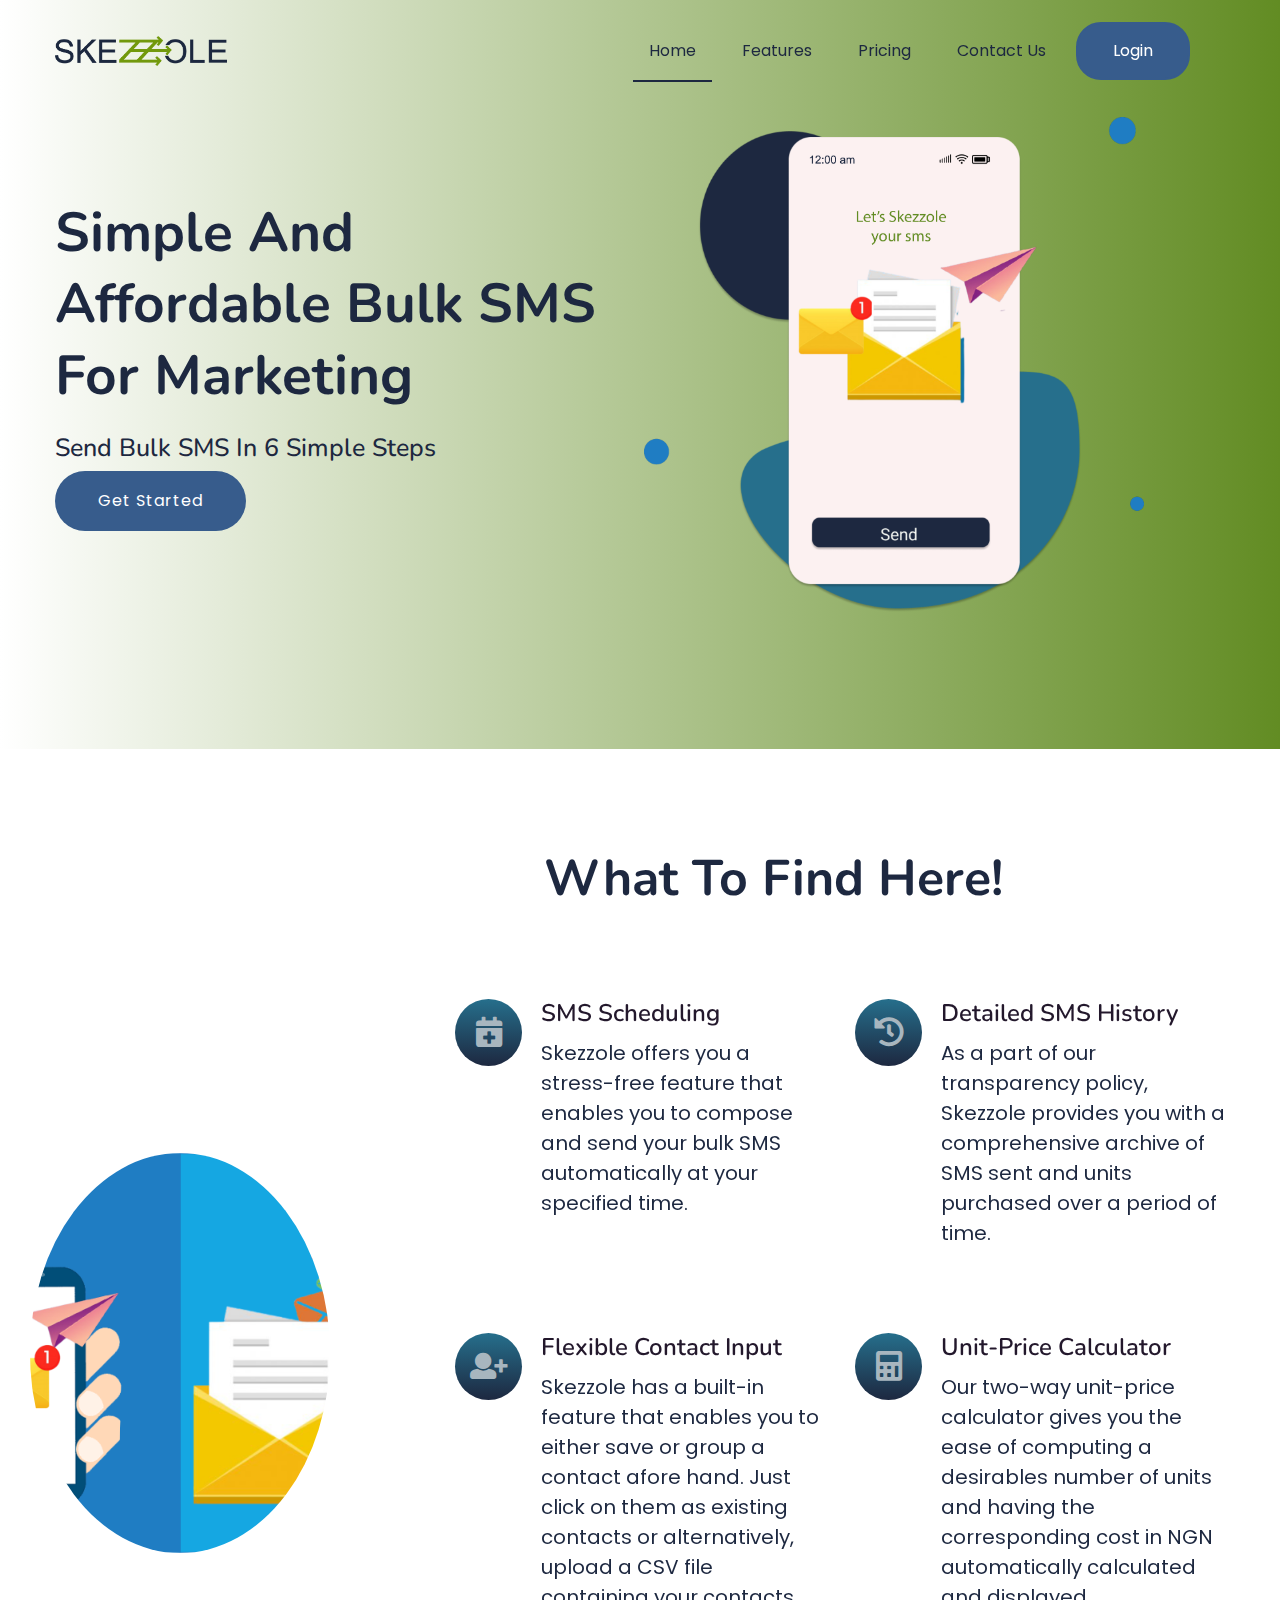
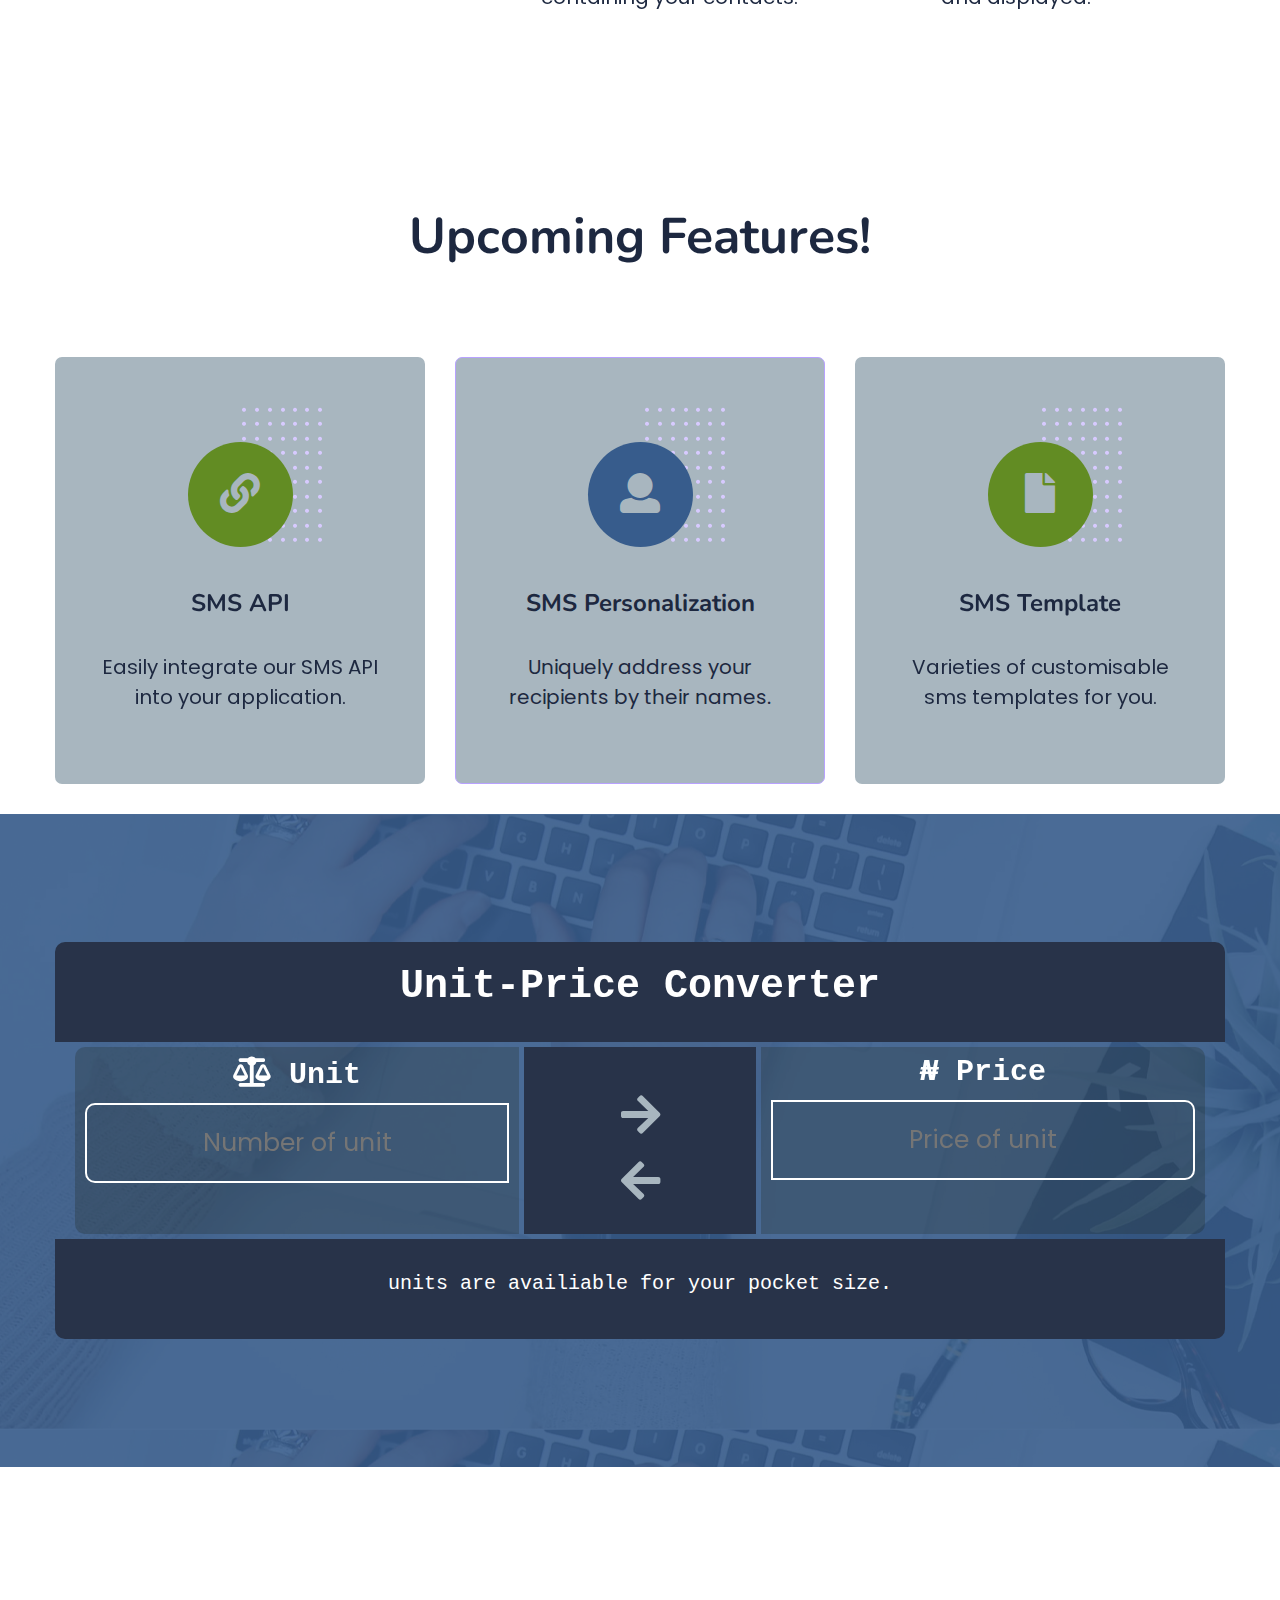
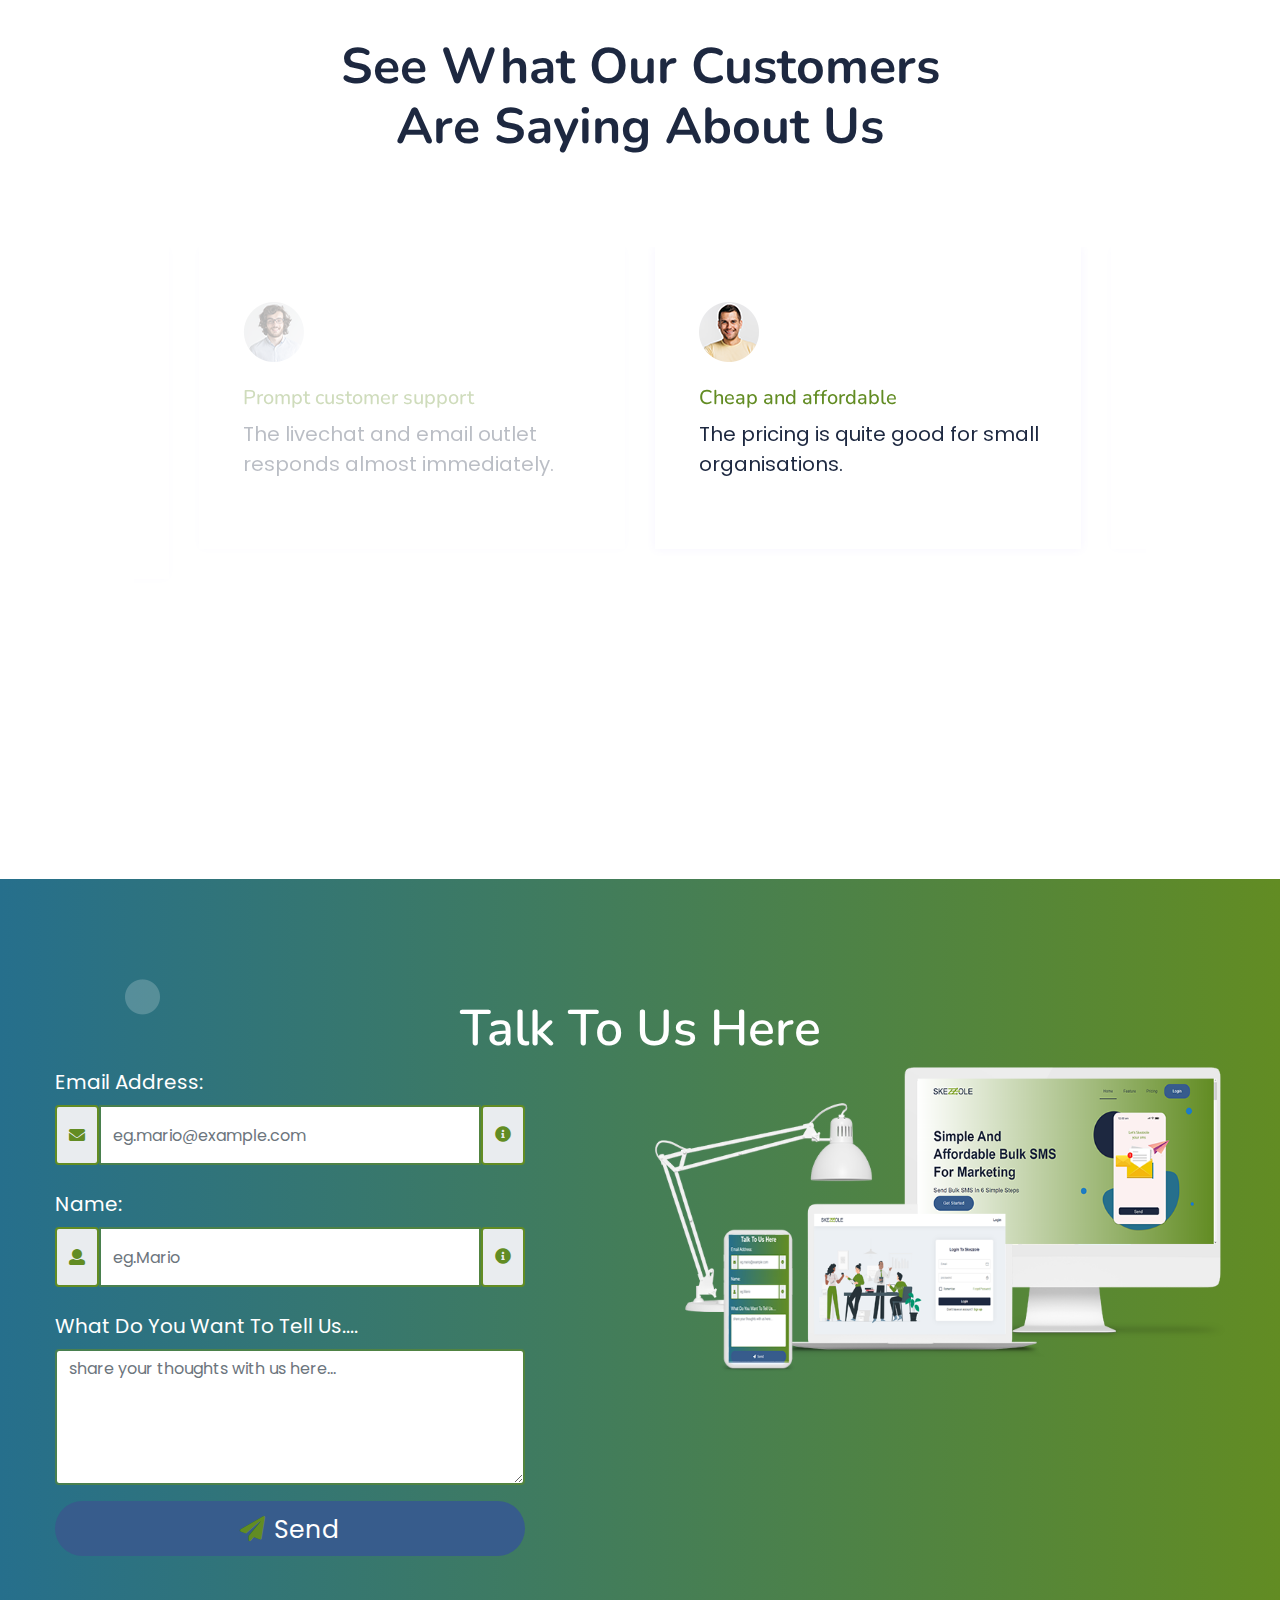
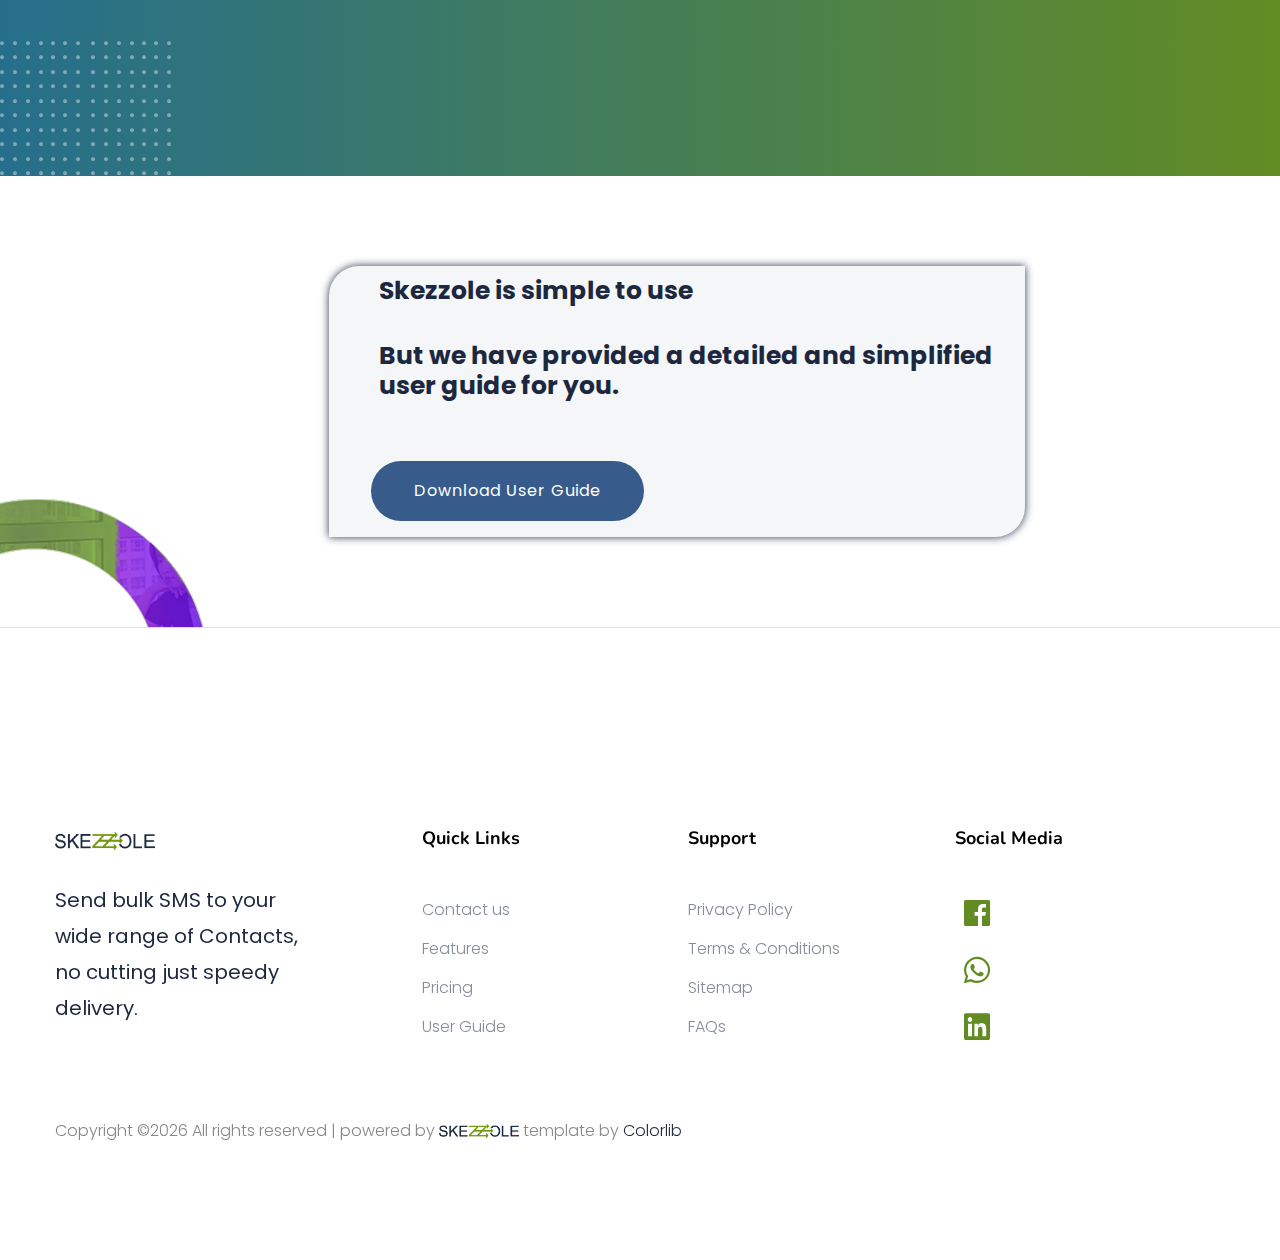
==== commit 503543f1: "linked legal-page with  index, increased font-size and linked dodownload section by id." ====
--- a/index.html
+++ b/index.html
@@ -773,17 +773,17 @@
 
         <!-- Available App End-->
         <!-- Say Something Start -->
-        <div class="say-something-aera pt-90 pb-90 fix">
+        <div class="say-something-aera pt-90 pb-90 fix" id="user-guide">
             <div class="container">
                 <div class="row justify-content-between align-items-center">
                     <div class="offset-xl-1 offset-lg-1 col-xl-9 col-lg-9 col-md-12 col-sm-12">
-                        <div class="say-something-cap text-left ml-100">
+                        <div class="say-something-cap text-left ml-100" >
                             <p spellcheck="true">Skezzole is simple to use</p>
                              <p>But we have provided a detailed and simplified user guide for you.</p>
                              <p></p>
 
                               <div class="say-btn">
-                                <a href="#download" class="btn radius-btn mb-3">Download User-guide</a>
+                                <a href="#download" class="btn radius-btn mb-3">Download User Guide</a>
                             
                         </div>
                         </div>
@@ -831,7 +831,7 @@
                                     <li><a href="#contact-us">Contact us</a></li>
                                     <li><a href="#features">Features</a></li>
                                     <li><a href="#pricing">Pricing</a></li>
-                                    <li><a href="#">Download</a></li>
+                                    <li><a href="#user-guide">User Guide</a></li>
                                     
                                 </ul>
                             </div>
@@ -843,8 +843,8 @@
                                 <h4>Support</h4>
                                 <ul>
                                     <!-- <li><a href="#">Report a bug</a></li> -->
-                                    <li><a href="#">Privacy Policy</a></li>
-                                    <li><a href="#">Terms & Conditions</a></li>
+                                    <li><a href="Legal-page.html">Privacy Policy</a></li>
+                                    <li><a href="Legal-page.html">Terms & Conditions</a></li>
                                     <li><a href="#">Sitemap</a></li>
                                     <li><a href="#">FAQs</a></li>
                                 </ul>
--- a/assets/css/style.css
+++ b/assets/css/style.css
@@ -5729,6 +5729,7 @@
 .footer-area .footer-tittle ul li a {
     color: #868c98;
     font-weight: 300;
+    font-size: 16px;
 }
 .footer-area .footer-tittle ul li a:hover {
     color: #628c23;
